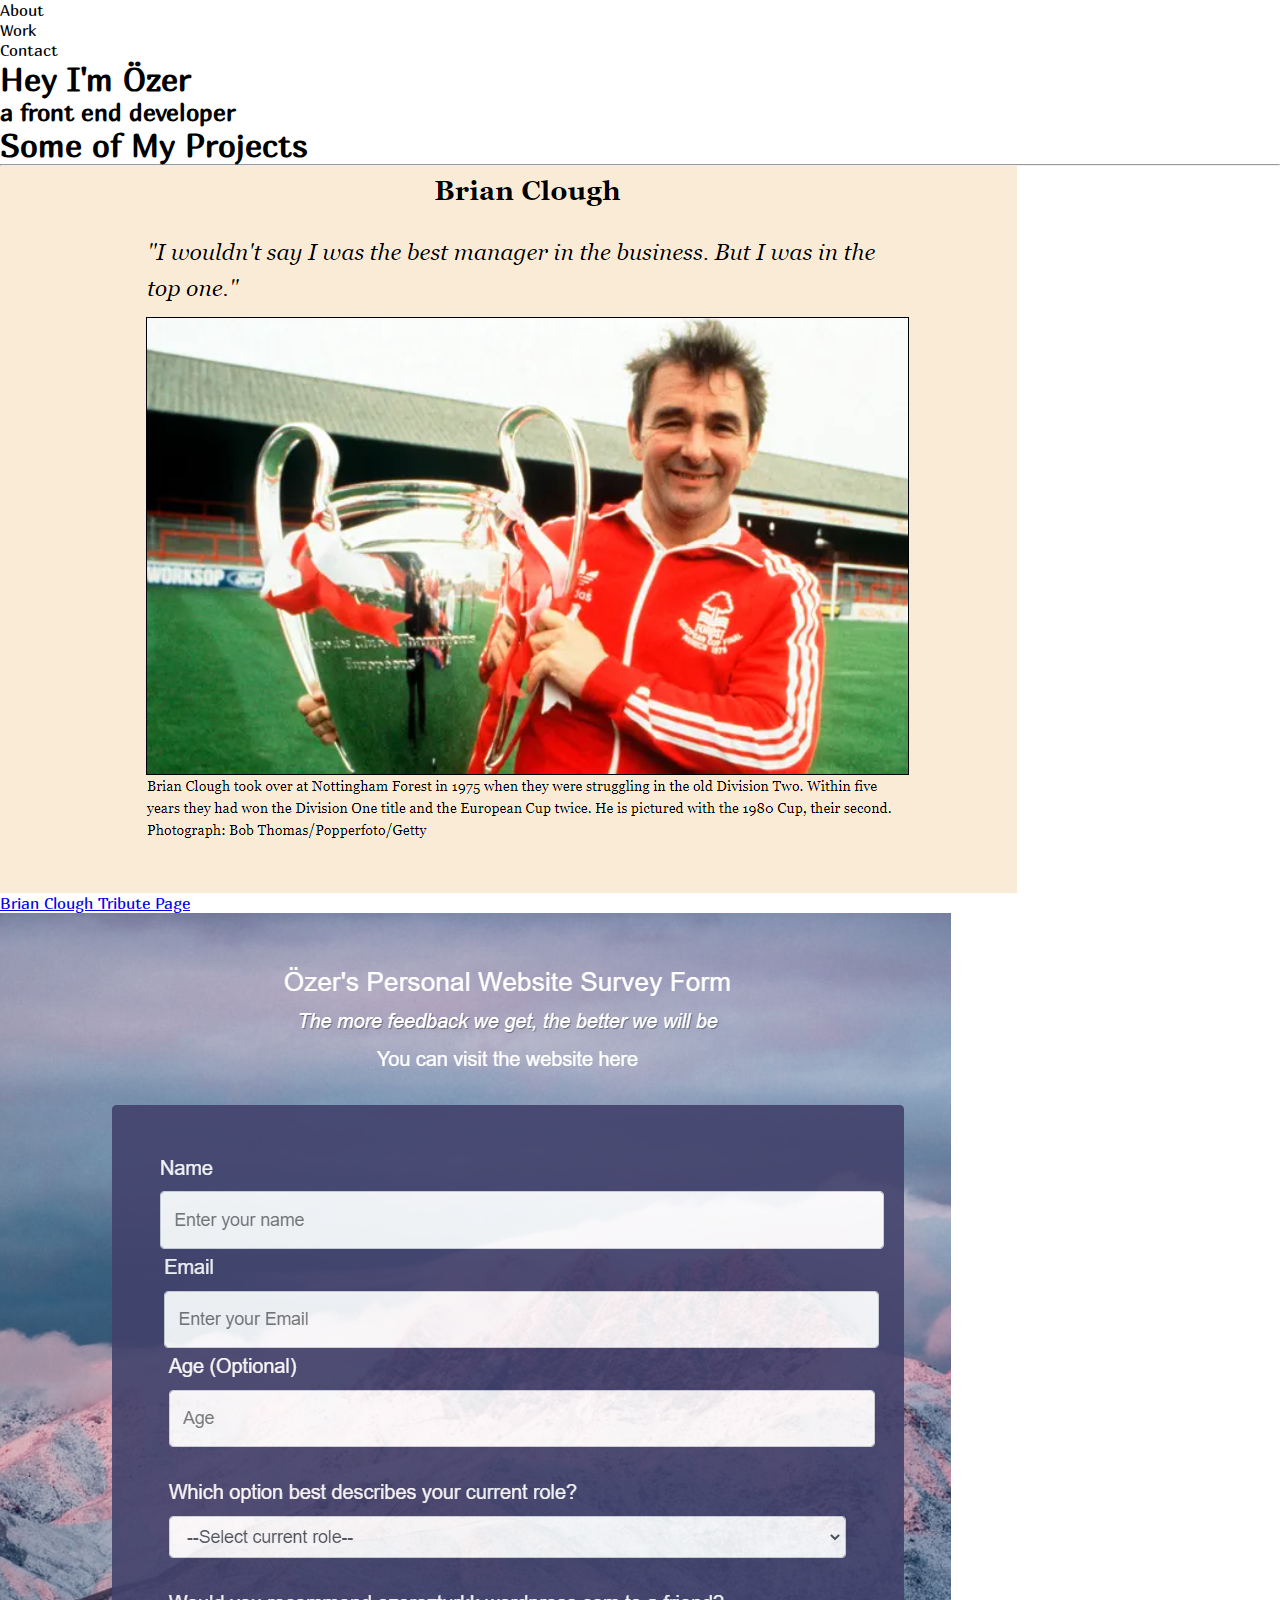
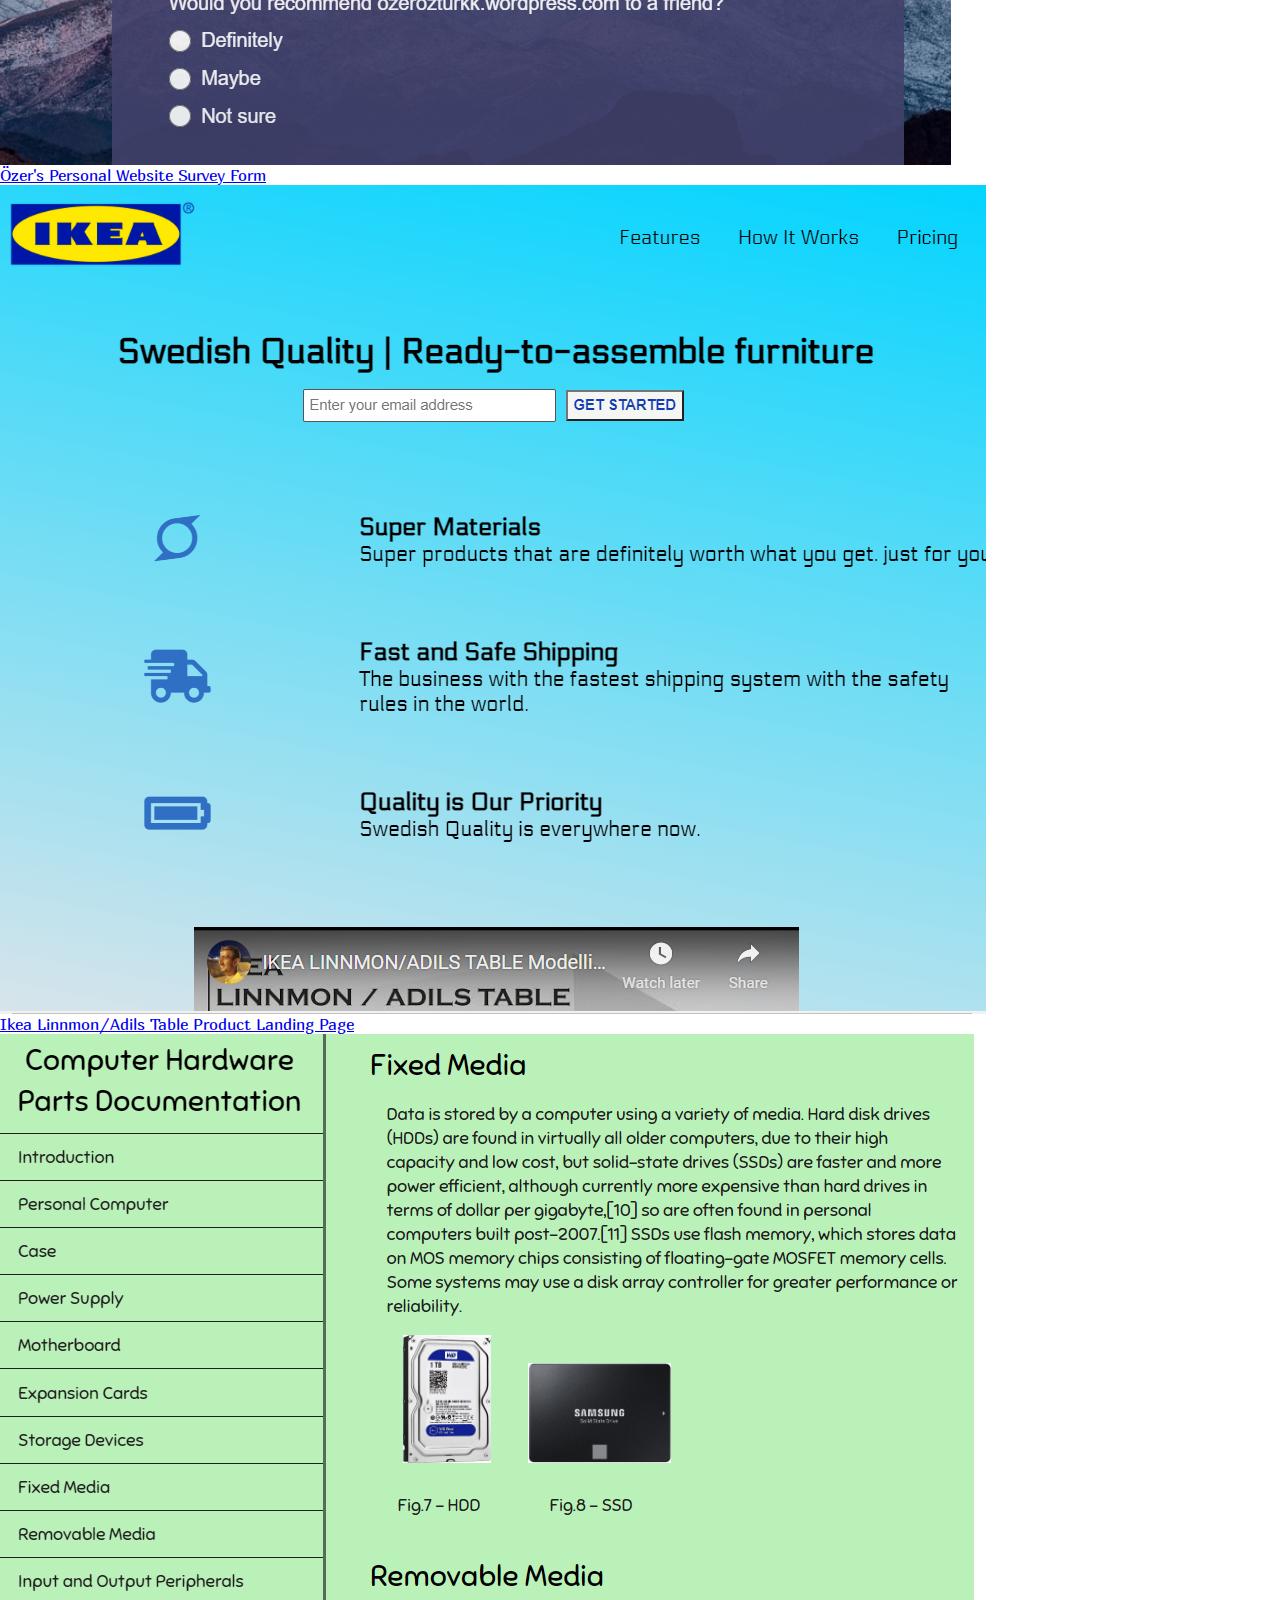
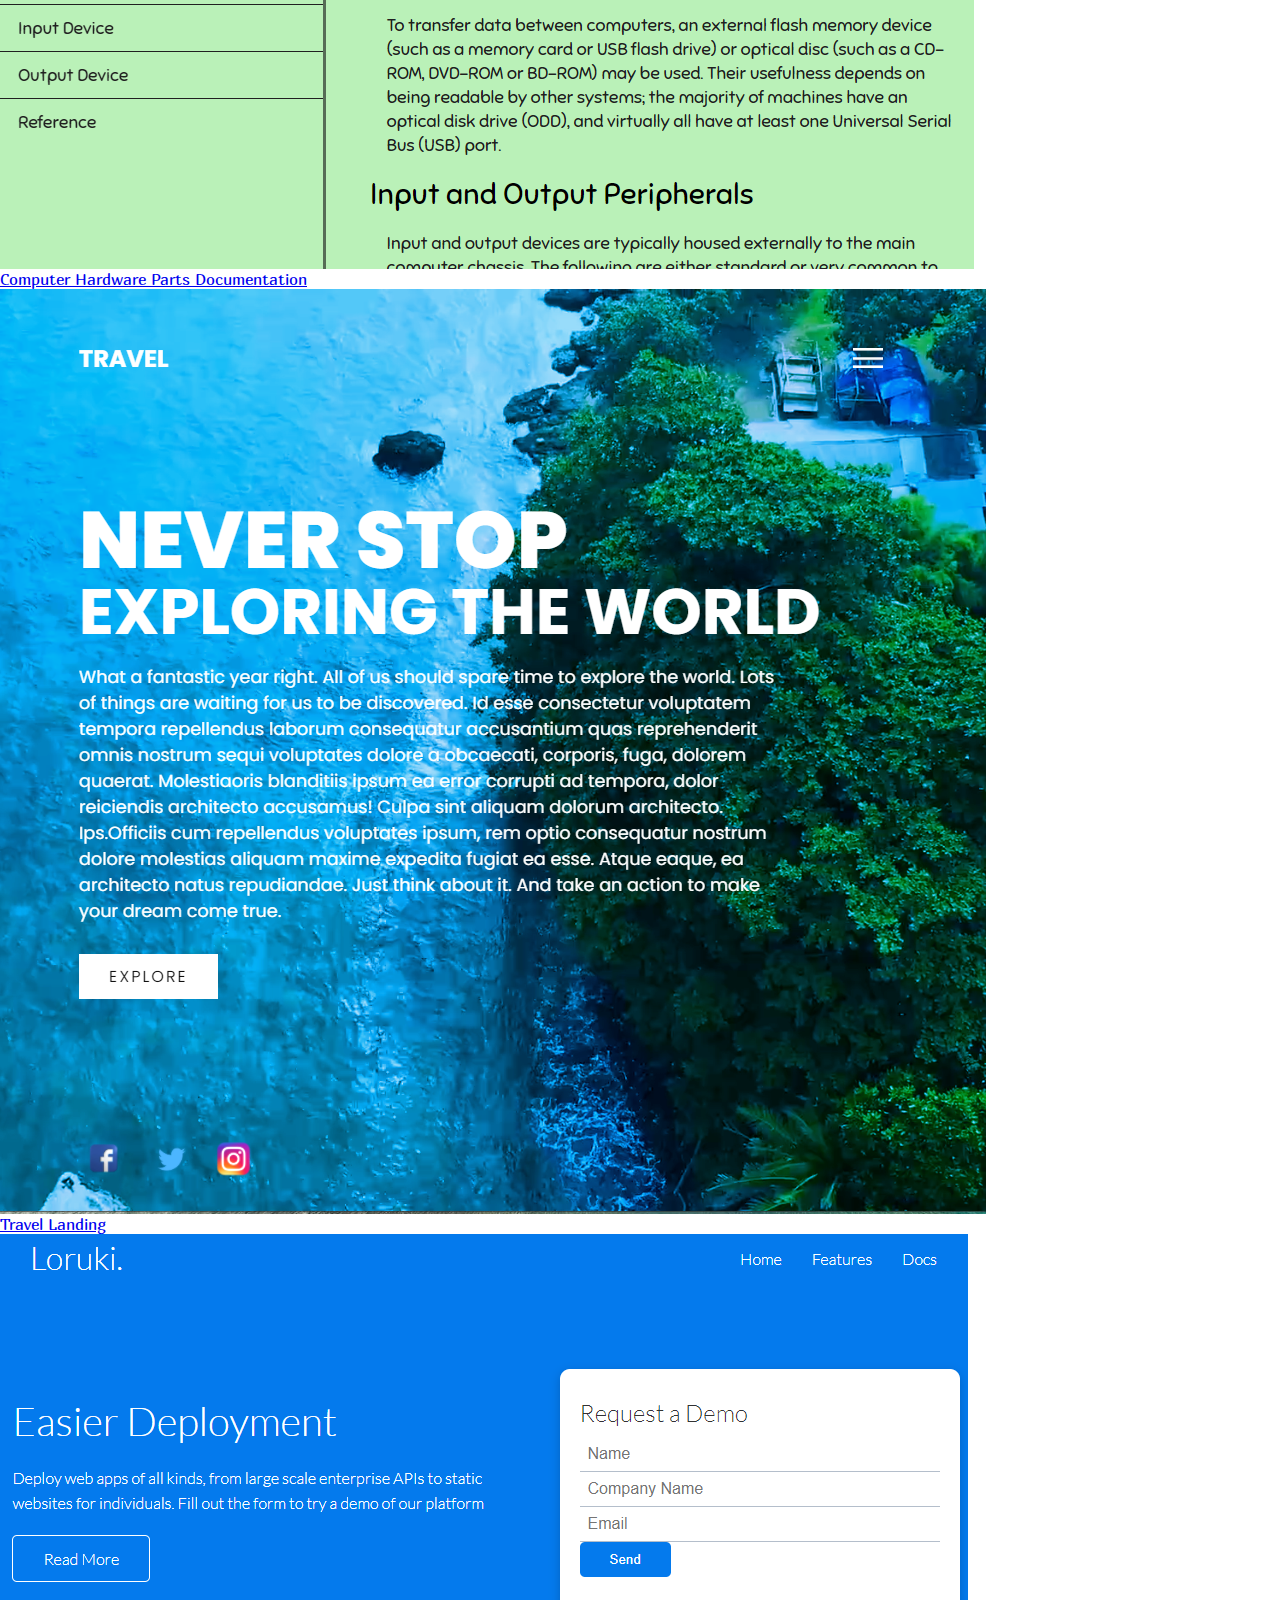
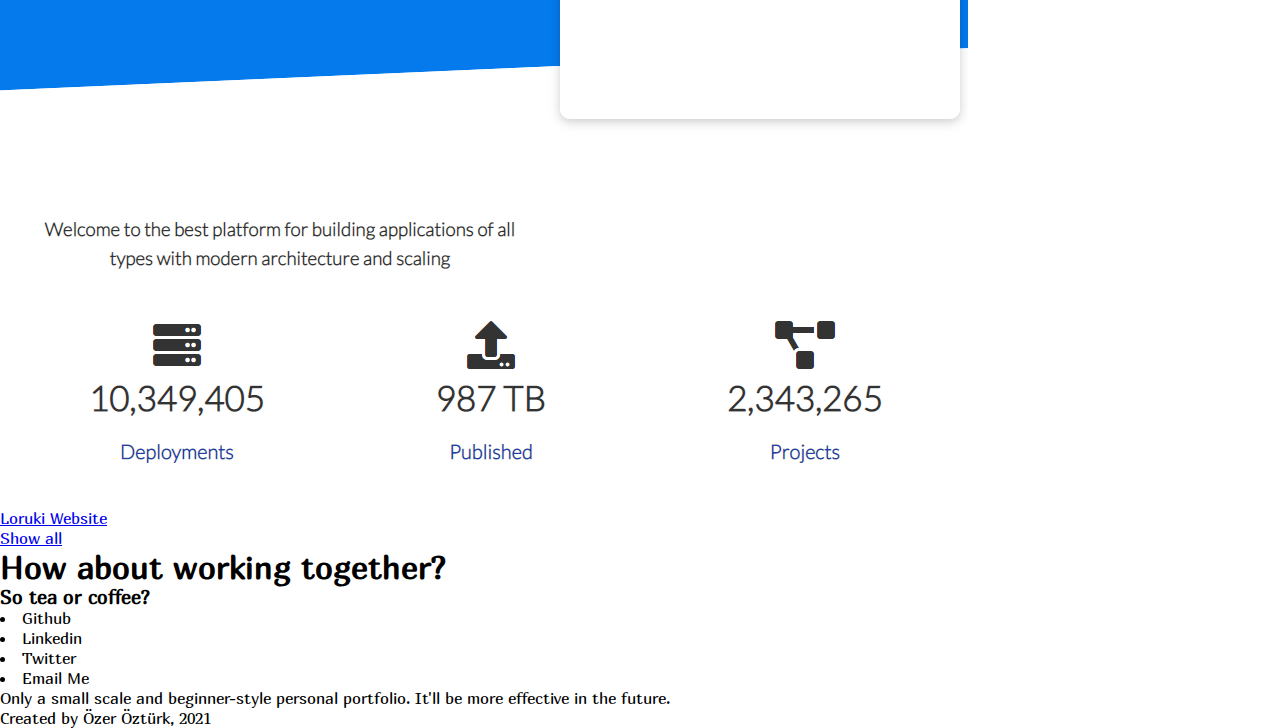
==== Personal Portfolio Webpage/index.html @ cc17664e "Beginning of personal portfolio project. general elements, contents added to the html." ====
<html lang="en">
<head>
    <meta charset="UTF-8">
    <meta http-equiv="X-UA-Compatible" content="IE=edge">
    <meta name="viewport" content="width=device-width, initial-scale=1.0">
    <title>Personal Portfolio</title>
    <link rel="stylesheet" href="style.css">
    <link rel="preconnect" href="https://fonts.gstatic.com">
    <link href="https://fonts.googleapis.com/css2?family=Marmelad&display=swap" rel="stylesheet">
</head>
<body>
    <nav class="top-side" id="navbar">
        <ul>
            <li>About</li>
            <li>Work</li>
            <li>Contact</li>
        </ul>
    </nav>


    <div class="container">
        <section class="row-3" id="welcome-section">
            <h1>Hey I'm Özer</h1>
            <h2>a front end developer</h2>
        </section>
        <section class="row-3" id="projects">
            <h1 id="project-title">Some of My Projects </h1>
            <hr>
            <div class="cover">
                <a href="https://codepen.io/ozerozturk/full/qBqPGOO" target="_blank">
                <figure>
                    <img src="images/1.PNG">
                    <figcaption>Brian Clough Tribute Page</figcaption>
                </figure>
                </a>
                <a href="https://codepen.io/ozerozturk/full/mdOxMZY" target="_blank">
                <figure>
                    <img src="images/2.PNG">
                    <figcaption>Özer's Personal Website Survey Form</figcaption>
                </figure>
                </a>
                <a href="https://codepen.io/ozerozturk/full/KKNEWoz" target="_blank">
                <figure>
                    <img src="images/3.PNG">
                    <figcaption>Ikea Linnmon/Adils Table Product Landing Page</figcaption>
                </figure>
                </a>
                <a href="https://codepen.io/ozerozturk/full/eYBqNBJ" target="_blank">
                <figure>
                    <img src="images/4.PNG">
                    <figcaption>Computer Hardware Parts Documentation</figcaption>
                </figure>
                </a>
                <a href="https://exploringtheworld.netlify.app/" target="_blank">
                <figure>
                    <img src="images/5.PNG">
                    <figcaption>Travel Landing</figcaption>
                </figure>
                </a>
                <a href="https://relaxed-mayer-b411d6.netlify.app/" target="_blank">
                <figure>
                    <img src="images/6.PNG">
                    <figcaption>Loruki Website</figcaption>
                </figure>
                </a>
            </div>
            <p id="profile-link"><a href="https://github.com/OzerOzturk" target="_blank"> Show all</a></p>
        </section>
        <section class="row-3" id="contact">
            <div class="inter-row2">
                <h1>How about working together?</h1>
                <h3>So tea or coffee?</h3>
            </div>
            <div class="inter-row2" id="Social">
                <li>Github</li>
                <li>Linkedin</li>
                <li>Twitter</li>
                <li>Email Me</li>
            </div>
        </section>

    </div>


    <footer class="bottom">
        <p>Only a small scale and beginner-style personal portfolio. It'll be more effective in the future.</p>
        <p>Created by Özer Öztürk, 2021</p>

    </footer>
    
</body>
</html>
---- Personal Portfolio Webpage/style.css ----
*{
    margin:0;
    padding: 0;
    box-sizing: border-box;
}

body{
    font-family: 'Marmelad', sans-serif;
}
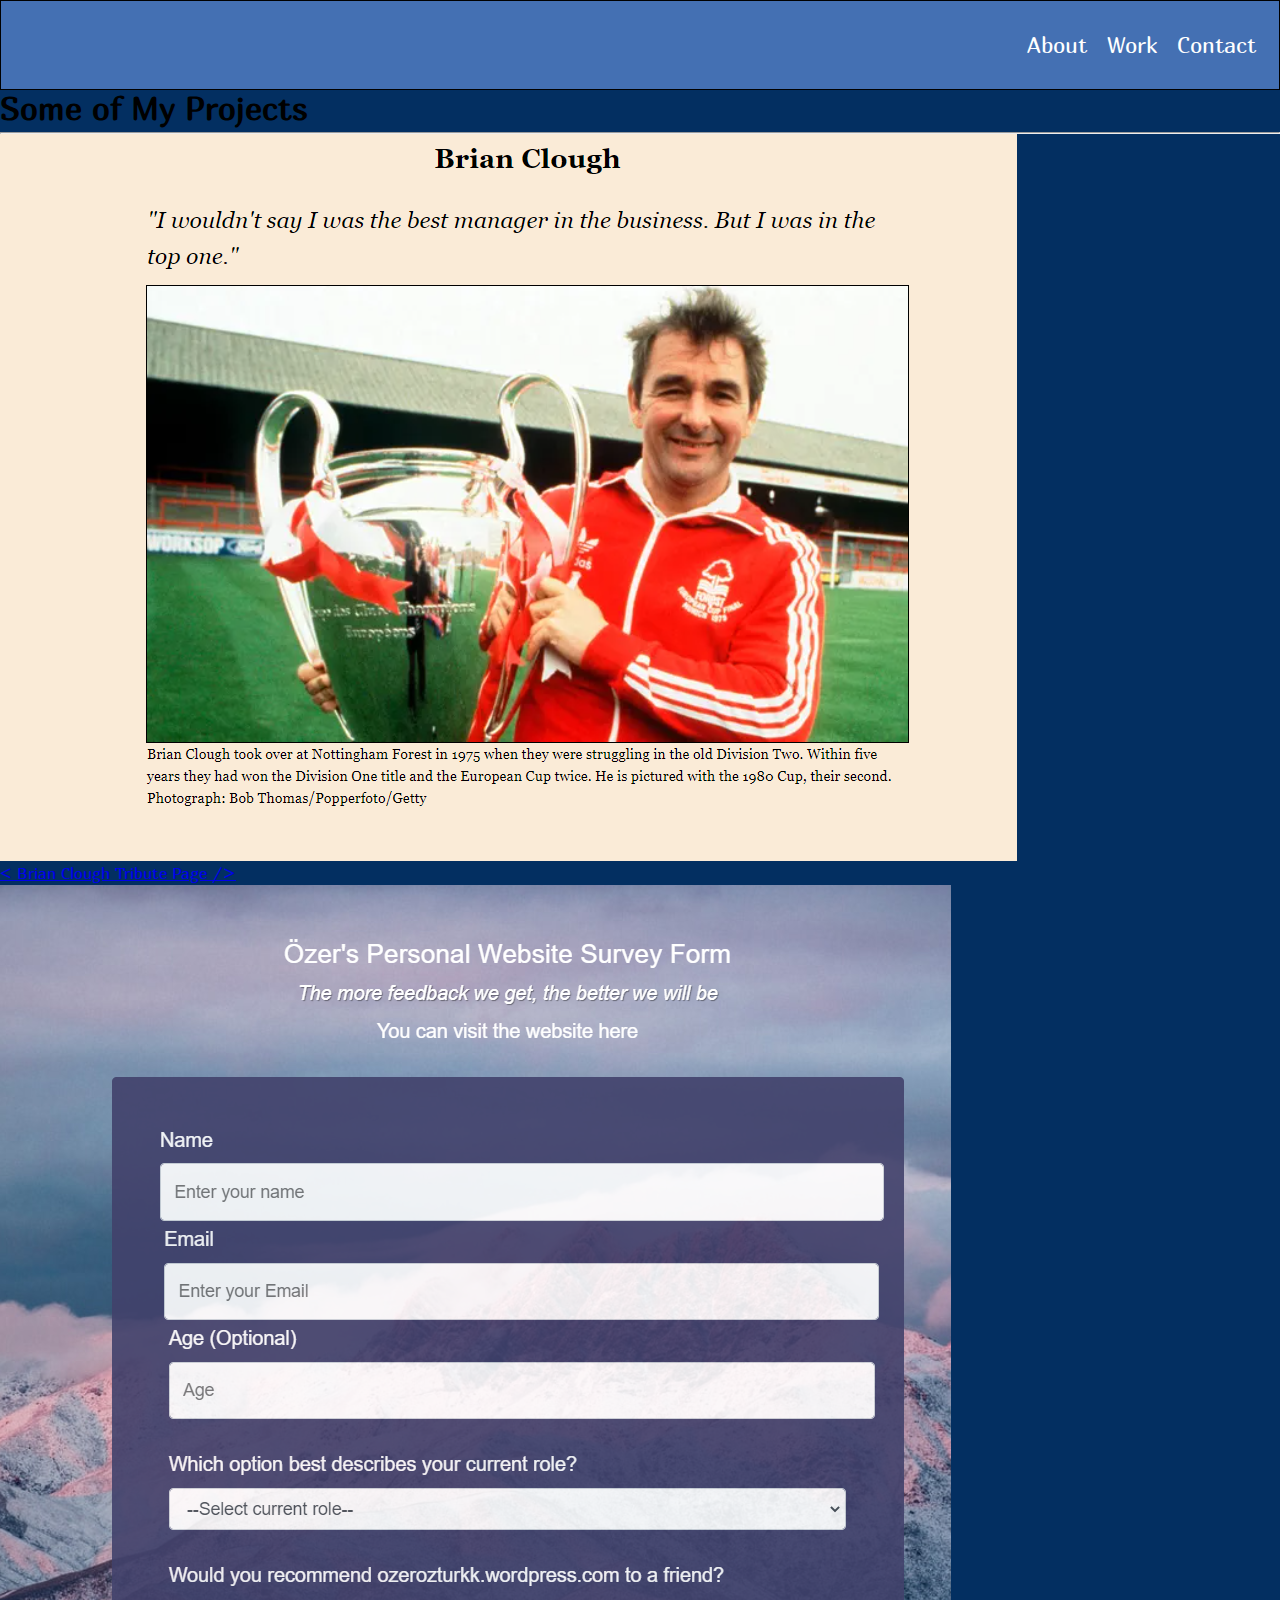
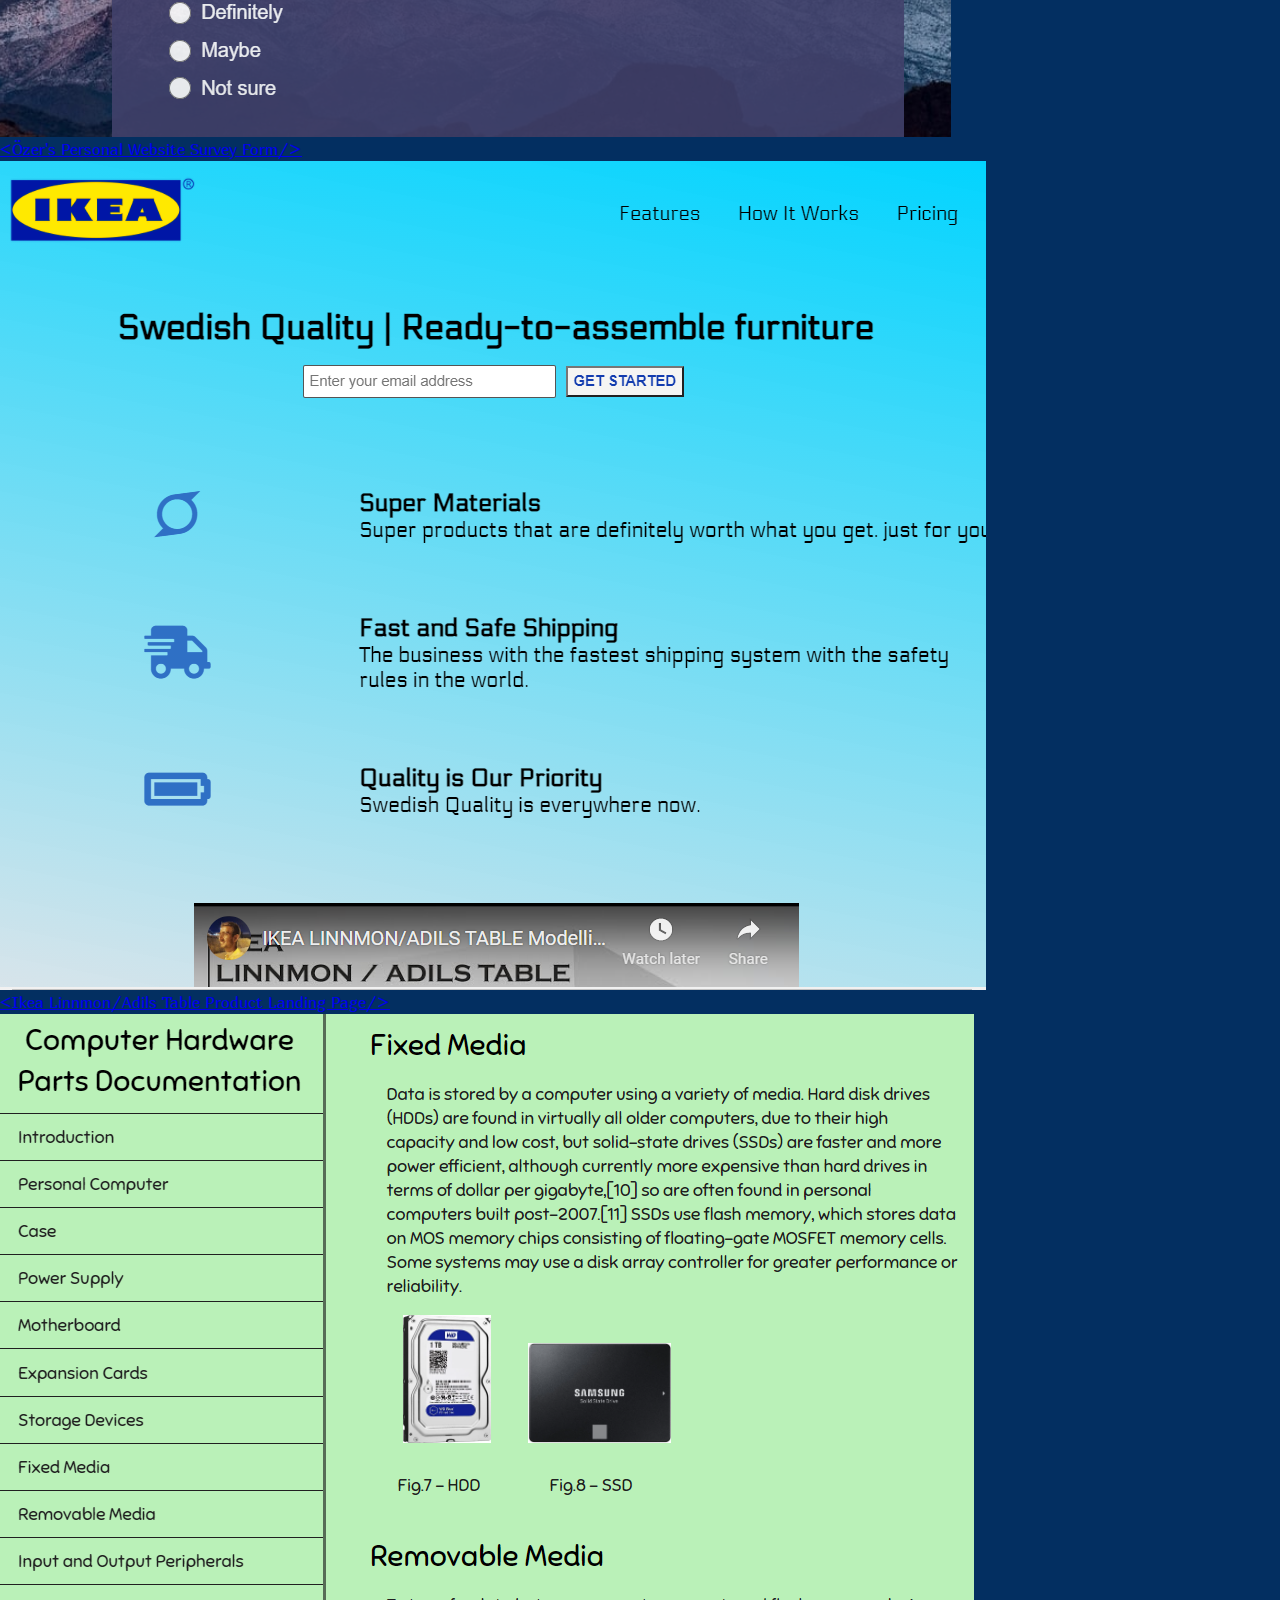
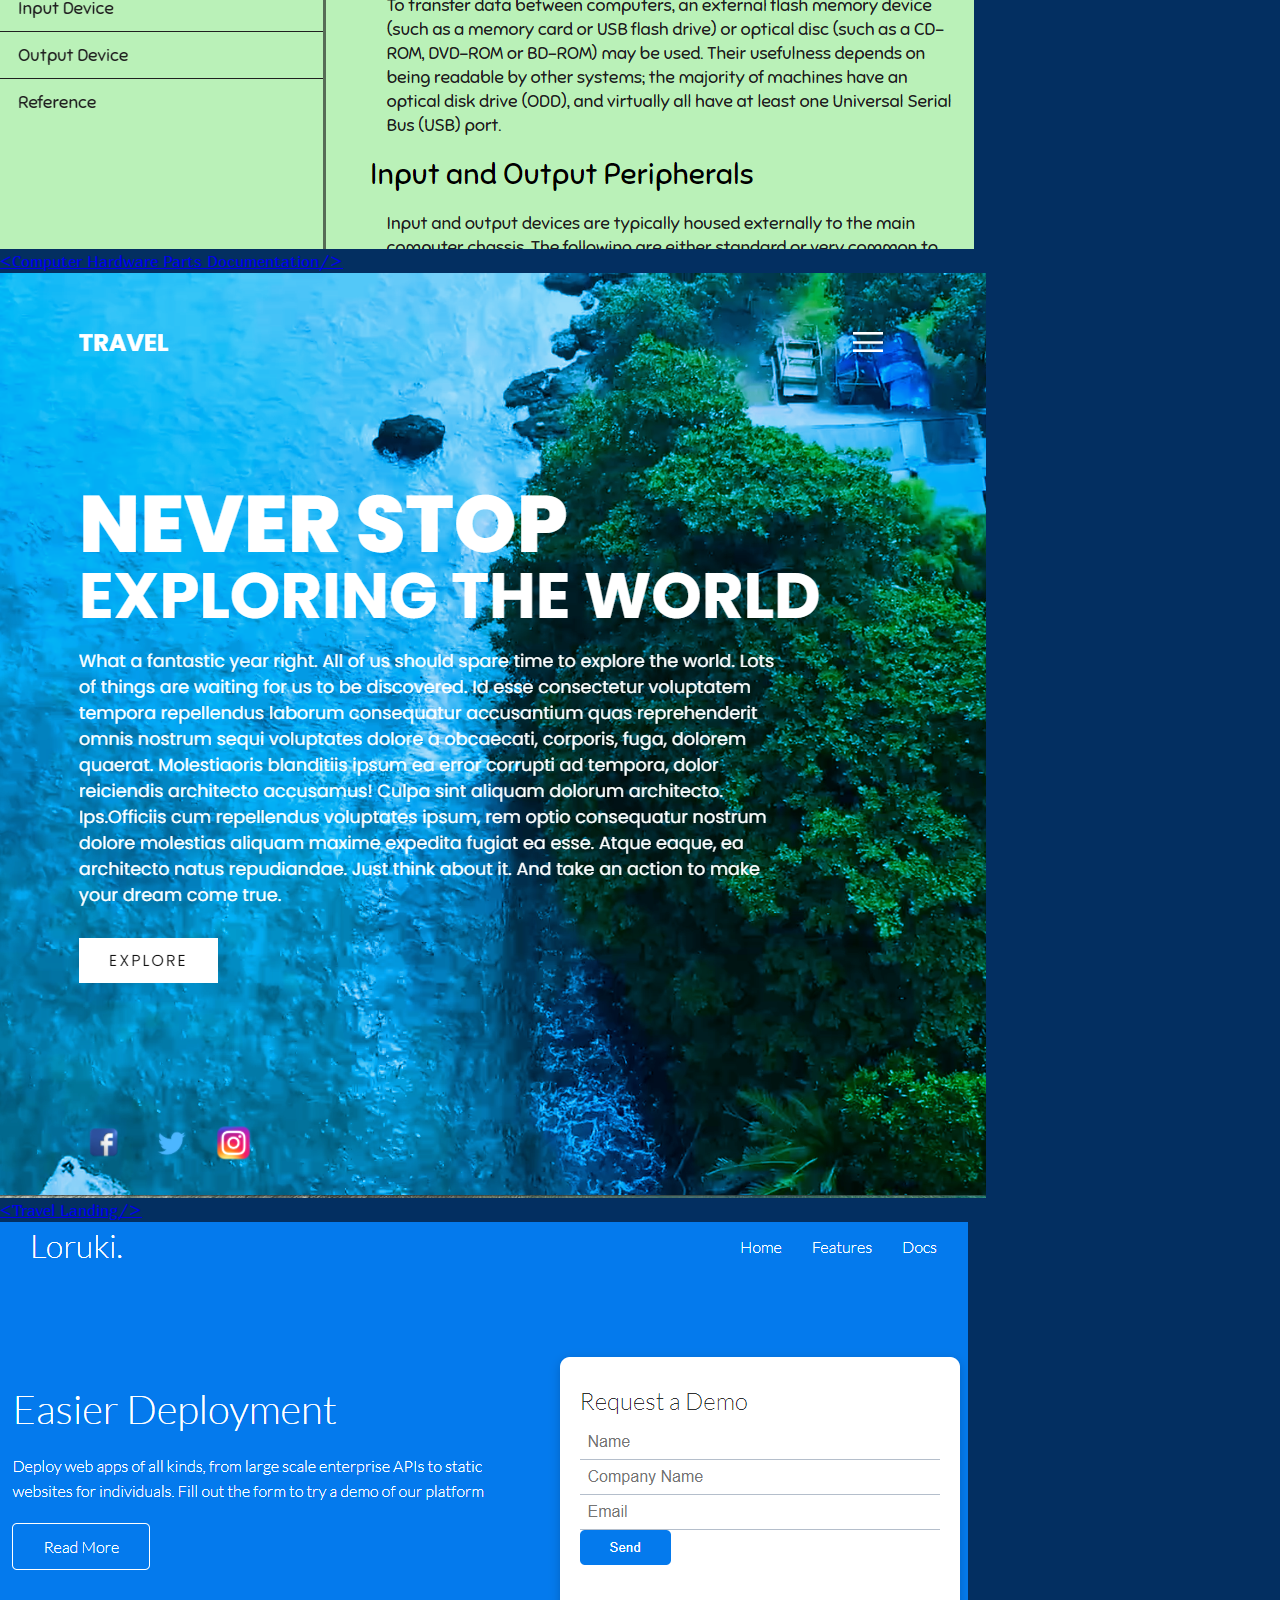
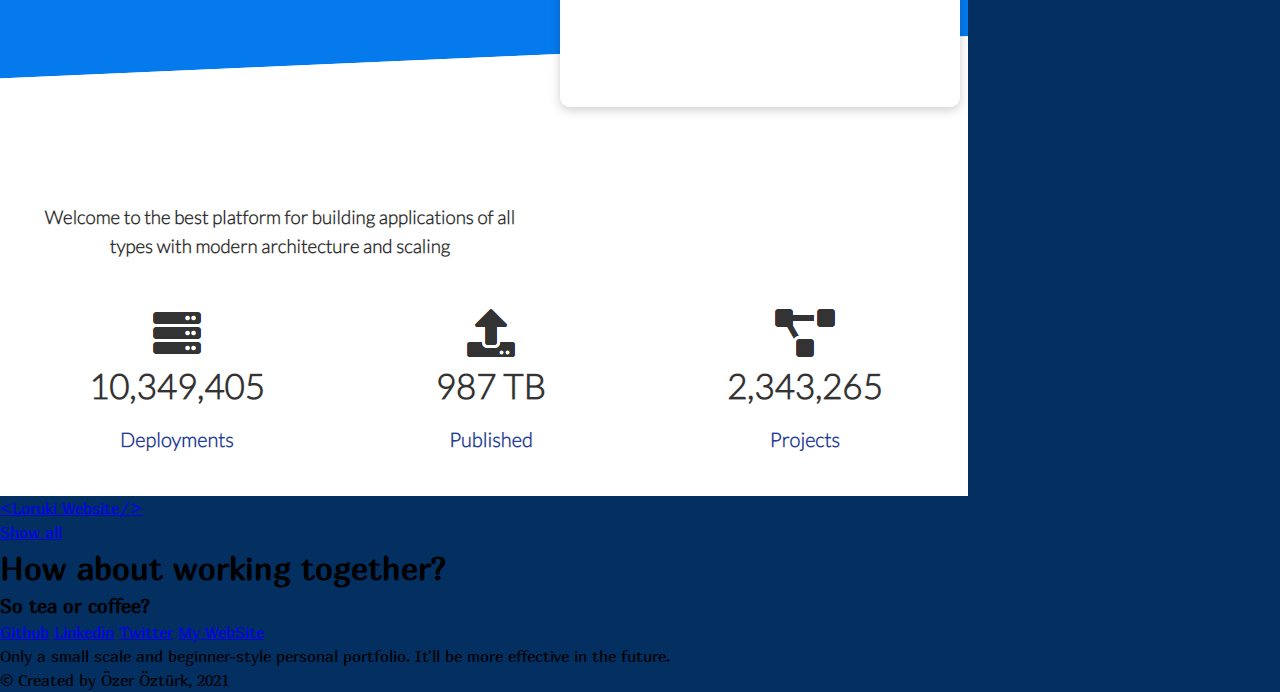
==== commit c4a31604: "content structure renewed in html file. especially in the project area." ====
--- a/Personal Portfolio Webpage/index.html
+++ b/Personal Portfolio Webpage/index.html
@@ -7,84 +7,80 @@
     <link rel="stylesheet" href="style.css">
     <link rel="preconnect" href="https://fonts.gstatic.com">
     <link href="https://fonts.googleapis.com/css2?family=Marmelad&display=swap" rel="stylesheet">
+    <link rel="stylesheet" href="https://use.fontawesome.com/releases/v5.8.2/css/all.css" integrity="sha384-oS3vJWv+0UjzBfQzYUhtDYW+Pj2yciDJxpsK1OYPAYjqT085Qq/1cq5FLXAZQ7Ay" crossorigin="anonymous"/>
 </head>
 <body>
+
+    <!-- navbar -->
     <nav class="top-side" id="navbar">
         <ul>
-            <li>About</li>
-            <li>Work</li>
-            <li>Contact</li>
+            <a href="#welcome-section"><li>About</li></a>
+            <a href="#projects"><li>Work</li></a>
+            <a href="#contact"> <li>Contact</li></a>
         </ul>
     </nav>
 
+  <!--   welcome-place -->
 
-    <div class="container">
-        <section class="row-3" id="welcome-section">
-            <h1>Hey I'm Özer</h1>
-            <h2>a front end developer</h2>
-        </section>
-        <section class="row-3" id="projects">
-            <h1 id="project-title">Some of My Projects </h1>
+    <section class="welcome" id="welcome-section">
+        <h1>Hey I'm Özer</h1>
+        <h2>a front end developer</h2>
+    </section>
+        
+<!--     showcase -->
+     <section class="showcase" id="projects">
+            <h1 id="project-header">Some of My Projects </h1>
             <hr>
-            <div class="cover">
-                <a href="https://codepen.io/ozerozturk/full/qBqPGOO" target="_blank">
-                <figure>
-                    <img src="images/1.PNG">
-                    <figcaption>Brian Clough Tribute Page</figcaption>
-                </figure>
+            <div class="cover-grid">
+                <a href="https://codepen.io/ozerozturk/full/qBqPGOO" target="_blank" class="project project-title">
+                    <img class="project-image" src="images/1.PNG">
+                    <p class="project-name"> <span class="code">&lt;</span> Brian Clough Tribute Page <span class="code">&#47;&gt;</span></p>
                 </a>
-                <a href="https://codepen.io/ozerozturk/full/mdOxMZY" target="_blank">
-                <figure>
-                    <img src="images/2.PNG">
-                    <figcaption>Özer's Personal Website Survey Form</figcaption>
-                </figure>
+                <a href="https://codepen.io/ozerozturk/full/mdOxMZY" target="_blank" class="project project-title">
+                    <img class="project-image" src="images/2.PNG">
+                    <p class="project-name"> <span class="code">&lt;</span>Özer's Personal Website Survey Form<span class="code">&#47;&gt;</span></p>
                 </a>
-                <a href="https://codepen.io/ozerozturk/full/KKNEWoz" target="_blank">
-                <figure>
-                    <img src="images/3.PNG">
-                    <figcaption>Ikea Linnmon/Adils Table Product Landing Page</figcaption>
-                </figure>
+                <a href="https://codepen.io/ozerozturk/full/KKNEWoz" target="_blank" class="project project-title">
+                    <img class="project-image" src="images/3.PNG">
+                    <p class="project-name"> <span class="code">&lt;</span>Ikea Linnmon/Adils Table Product Landing Page<span class="code">&#47;&gt;</span></p>
                 </a>
-                <a href="https://codepen.io/ozerozturk/full/eYBqNBJ" target="_blank">
-                <figure>
-                    <img src="images/4.PNG">
-                    <figcaption>Computer Hardware Parts Documentation</figcaption>
-                </figure>
+                <a href="https://codepen.io/ozerozturk/full/eYBqNBJ" target="_blank" class="project project-title">
+                    <img class="project-image" src="images/4.PNG">
+                    <p class="project-name"> <span class="code">&lt;</span>Computer Hardware Parts Documentation<span class="code">&#47;&gt;</span></p>
                 </a>
-                <a href="https://exploringtheworld.netlify.app/" target="_blank">
-                <figure>
-                    <img src="images/5.PNG">
-                    <figcaption>Travel Landing</figcaption>
-                </figure>
+                <a href="https://exploringtheworld.netlify.app/" target="_blank" class="project project-title">
+                    <img class="project-image" src="images/5.PNG">
+                    <p class="project-name"> <span class="code">&lt;</span>Travel Landing<span class="code">&#47;&gt;</span></p>
                 </a>
-                <a href="https://relaxed-mayer-b411d6.netlify.app/" target="_blank">
-                <figure>
-                    <img src="images/6.PNG">
-                    <figcaption>Loruki Website</figcaption>
-                </figure>
+                <a href="https://relaxed-mayer-b411d6.netlify.app/" target="_blank" class="project project-title">
+                    <img class="project-image" src="images/6.PNG">
+                    <p class="project-name"> <span class="code">&lt;</span>Loruki Website<span class="code">&#47;&gt;</span></p>
                 </a>
             </div>
-            <p id="profile-link"><a href="https://github.com/OzerOzturk" target="_blank"> Show all</a></p>
-        </section>
-        <section class="row-3" id="contact">
-            <div class="inter-row2">
+                <a href="https://github.com/OzerOzturk" target="_blank" class="btn btn-show-all">Show all <i class="fas fa-shevron-right" ></i></a>        
+    </section>
+
+<!--     contact section -->
+       
+    <section class="contact-section" id="contact">
+            <div class="contact-section-header">
                 <h1>How about working together?</h1>
                 <h3>So tea or coffee?</h3>
             </div>
-            <div class="inter-row2" id="Social">
-                <li>Github</li>
-                <li>Linkedin</li>
-                <li>Twitter</li>
-                <li>Email Me</li>
+            <div class="contact-links" id="Social">
+              <a id="profile-link" href="https://github.com/OzerOzturk" target="_blank" class="btn contact-details"><i class="fab fa-github"></i>Github</a>
+              <a href="https://www.linkedin.com/in/ozerozturk/" target="_blank" class="btn contact-details"><i class="fab fa-linkedin-in"></i>Linkedin</a>
+              <a href="https://twitter.com/ozerozturkkk" target="_blank" class="btn contact-details"><i class="fab fa-twitter"></i>Twitter</a>
+              <a href="https://ozerozturkk.wordpress.com/" target="_blank" class="btn contact-details"><i class="fab fa-wordpress"></i>My WebSite</a>
             </div>
-        </section>
+    </section>
 
-    </div>
 
+<!-- footer -->
 
     <footer class="bottom">
         <p>Only a small scale and beginner-style personal portfolio. It'll be more effective in the future.</p>
-        <p>Created by Özer Öztürk, 2021</p>
+        <p>&copy; Created by Özer Öztürk, 2021</p>
 
     </footer>
     
--- a/Personal Portfolio Webpage/style.css
+++ b/Personal Portfolio Webpage/style.css
@@ -6,4 +6,60 @@
 
 body{
     font-family: 'Marmelad', sans-serif;
+    line-height: 1.6;
+    background-color: rgb(3, 47, 97);
+    line-height: 1.5;
 }
+
+
+nav{
+    padding: 10px;
+    margin: 0px;
+    background-color: rgb(68, 112, 179);
+    display: flex;
+    position: fixed;
+    align-items: center;
+    justify-content: flex-end;
+    right: 0;
+    height: 90px;
+    font-size: 22px;
+    width: 100%;
+    border: 1px solid black;
+ 
+}
+
+nav li{
+    list-style: none;
+    text-decoration: none;
+    color:white;
+    display: inline-block;
+    margin-right: 13px;
+    
+    
+}
+
+nav li:hover{
+    color:rgb(0, 13, 128)
+}
+
+.container{
+    display: flex;
+    align-items: center;
+    flex-wrap: wrap;
+    justify-content: space-around;
+    margin:auto;
+    padding-left:25px;
+    padding-right:25px;
+}
+    
+
+.row-3{
+    flex-basis: 30%;
+    padding: 10px;
+    min-width: 200px;
+    margin-bottom:50px; 
+}
+
+.cover figure{
+    width: 30px;
+}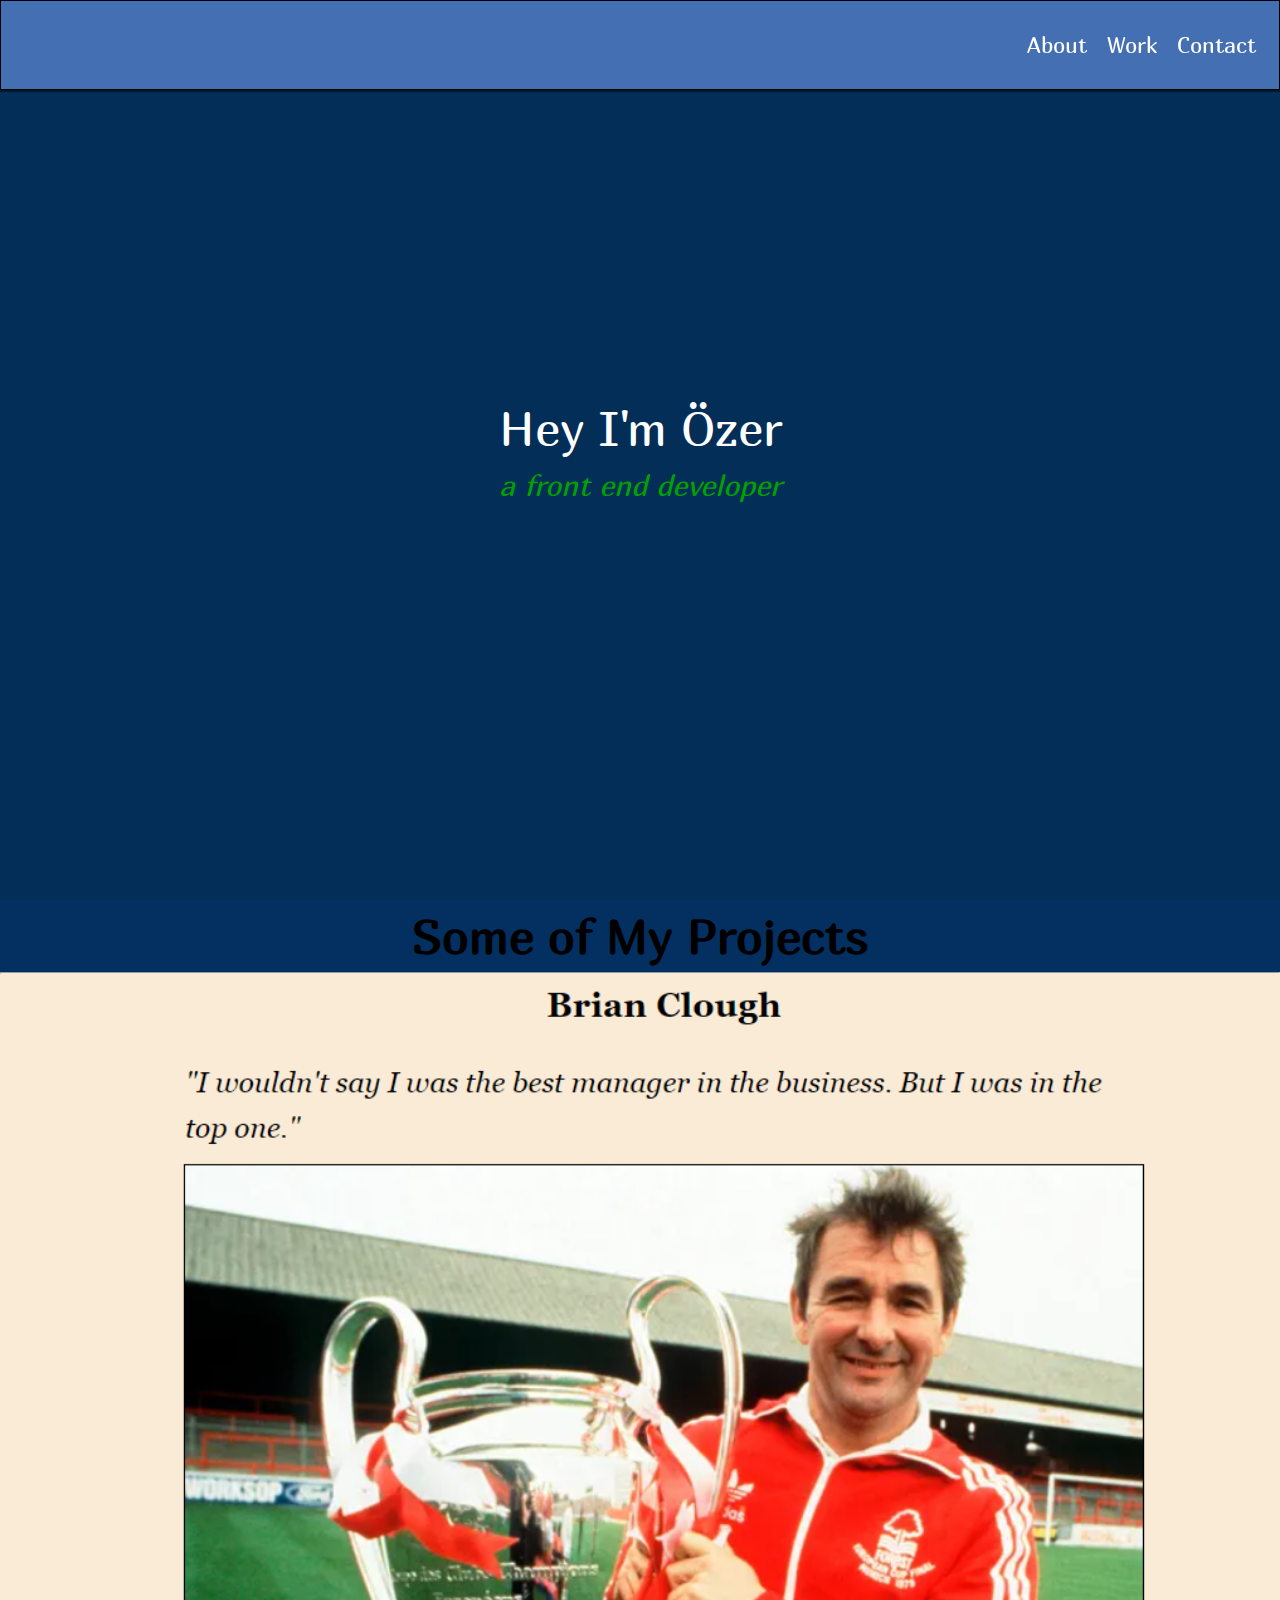
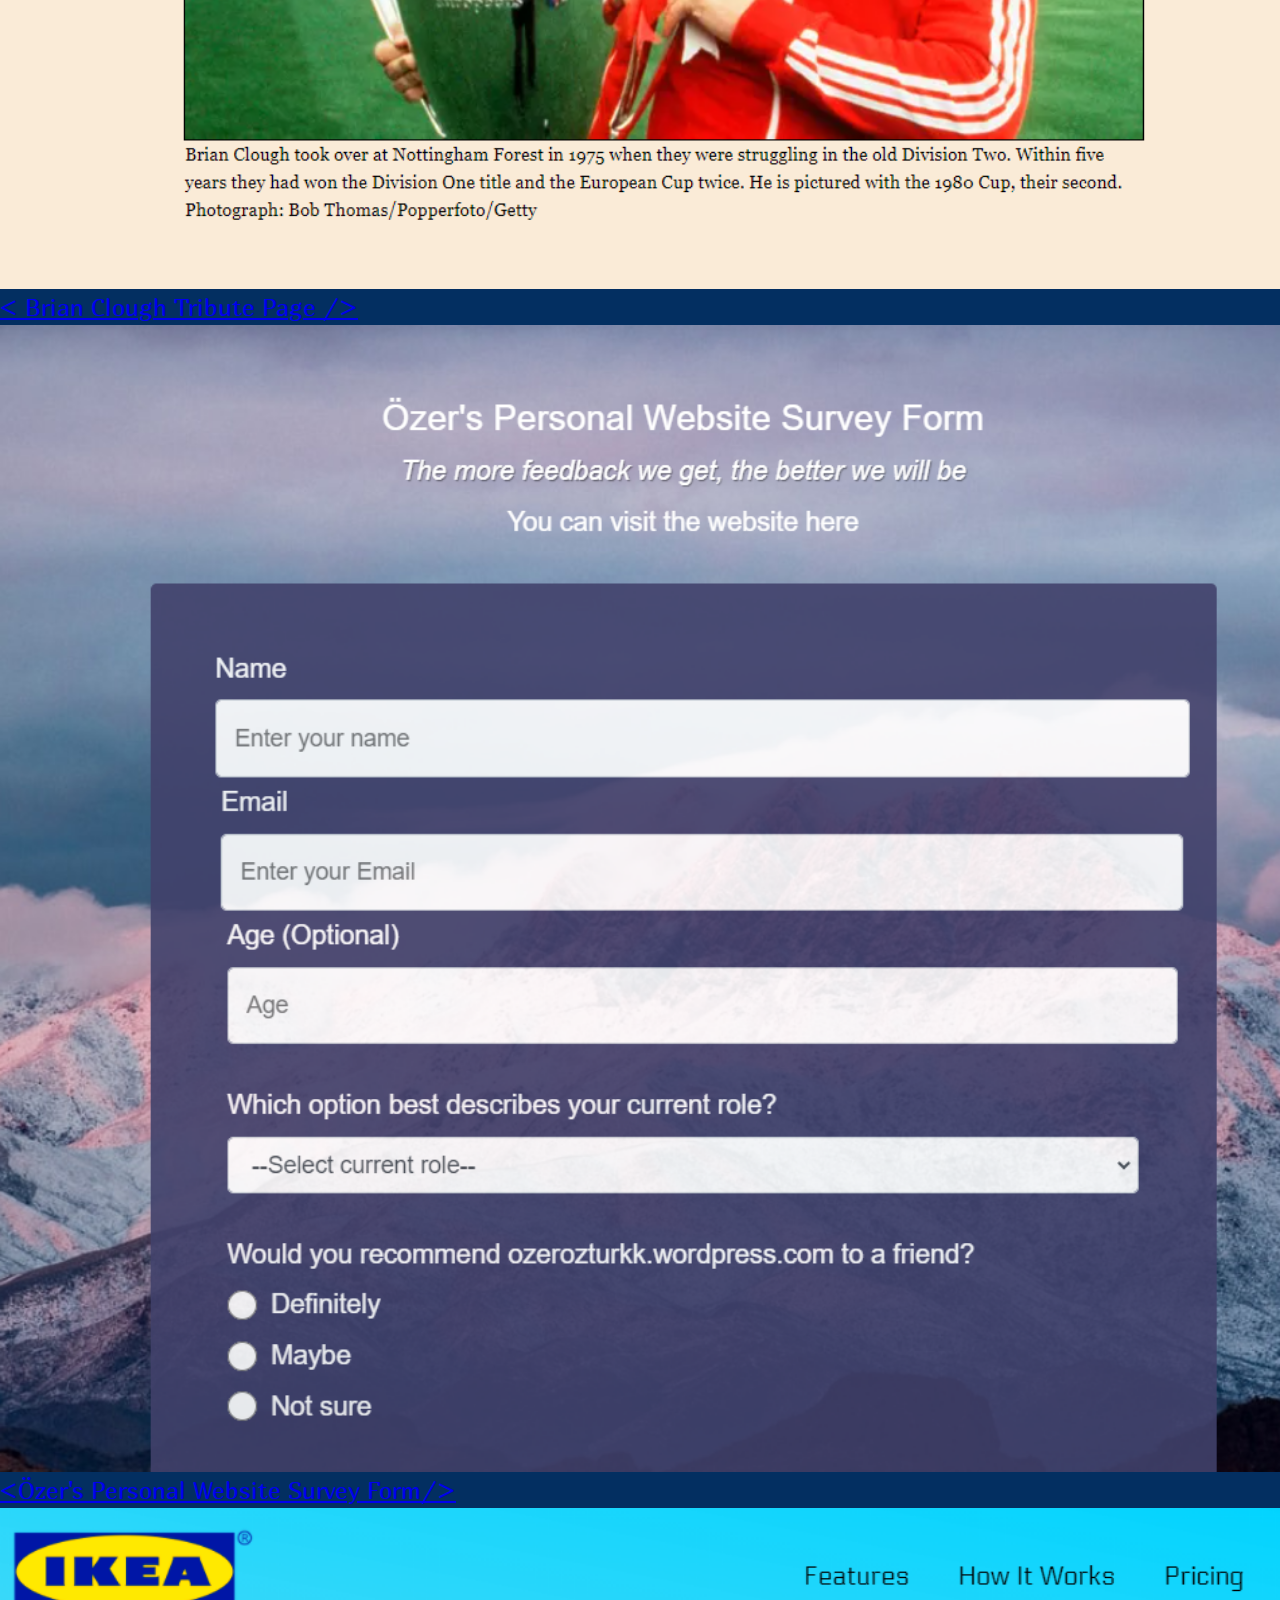
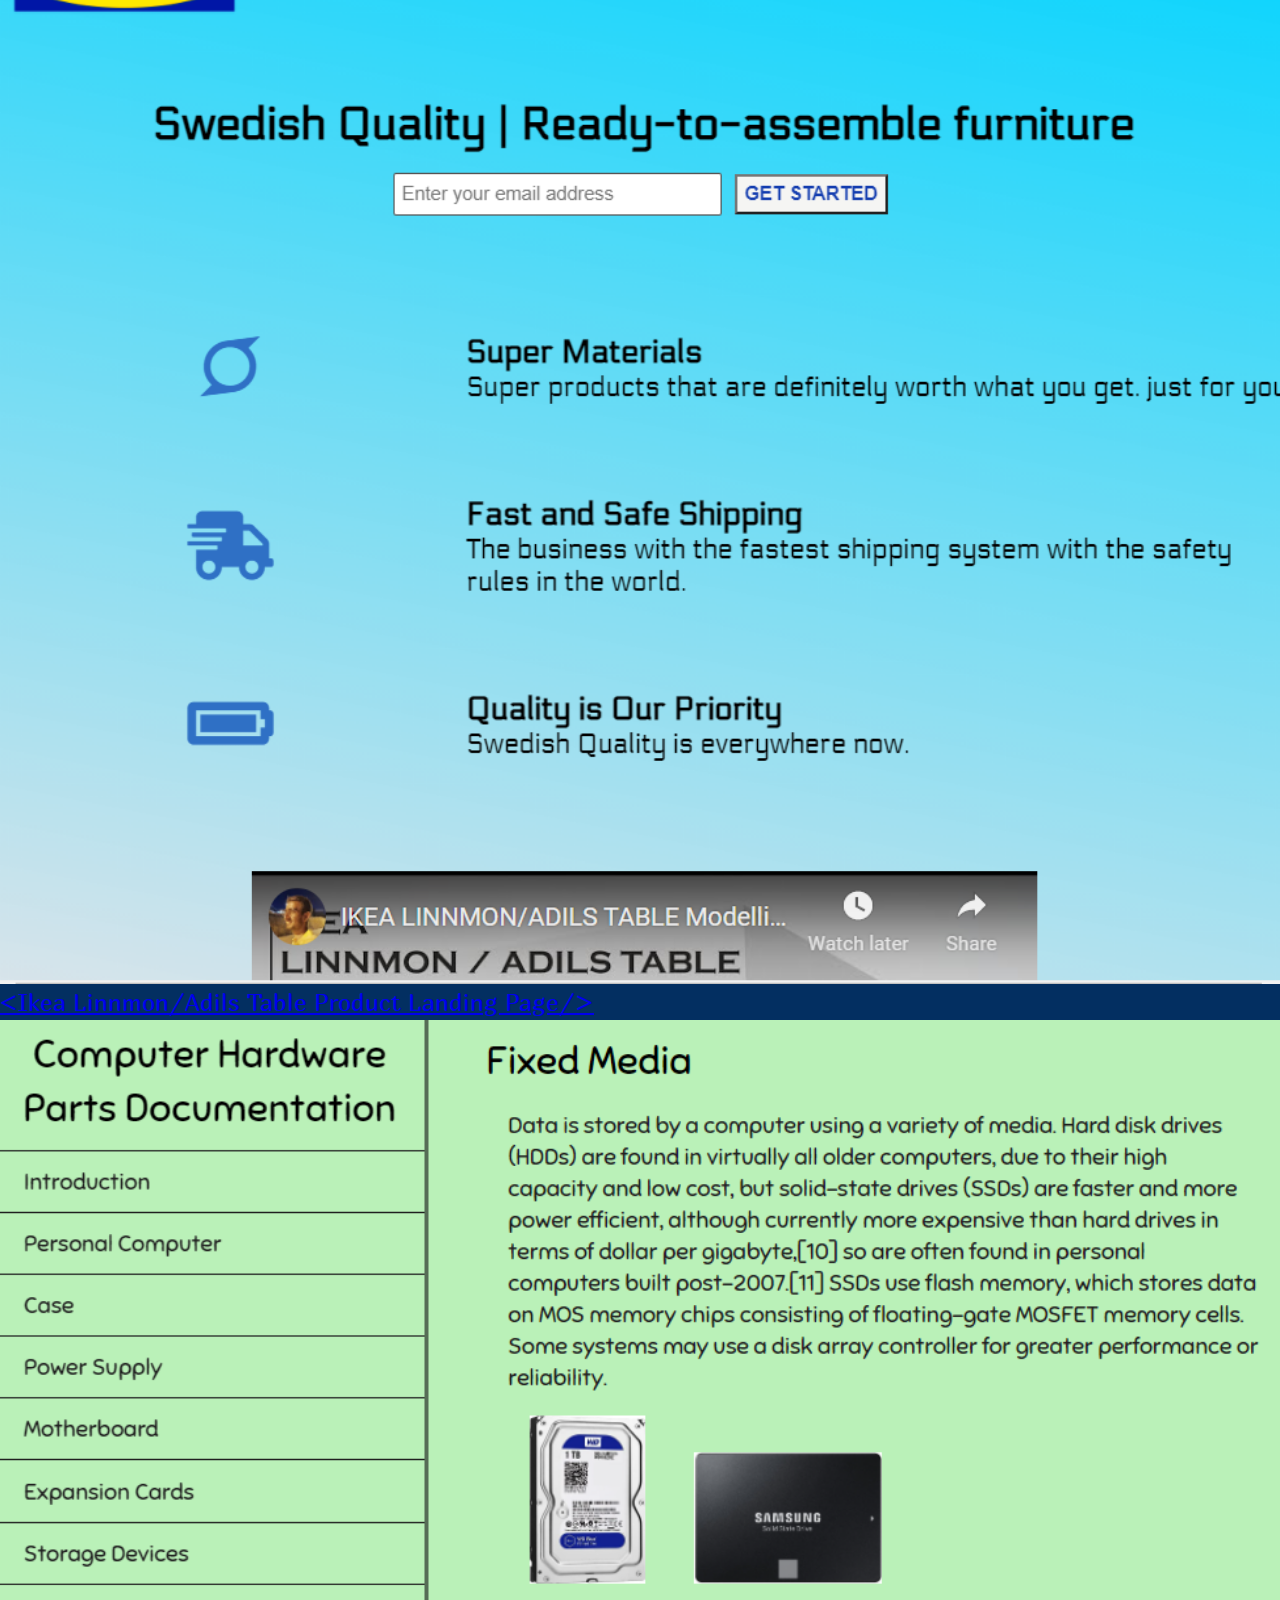
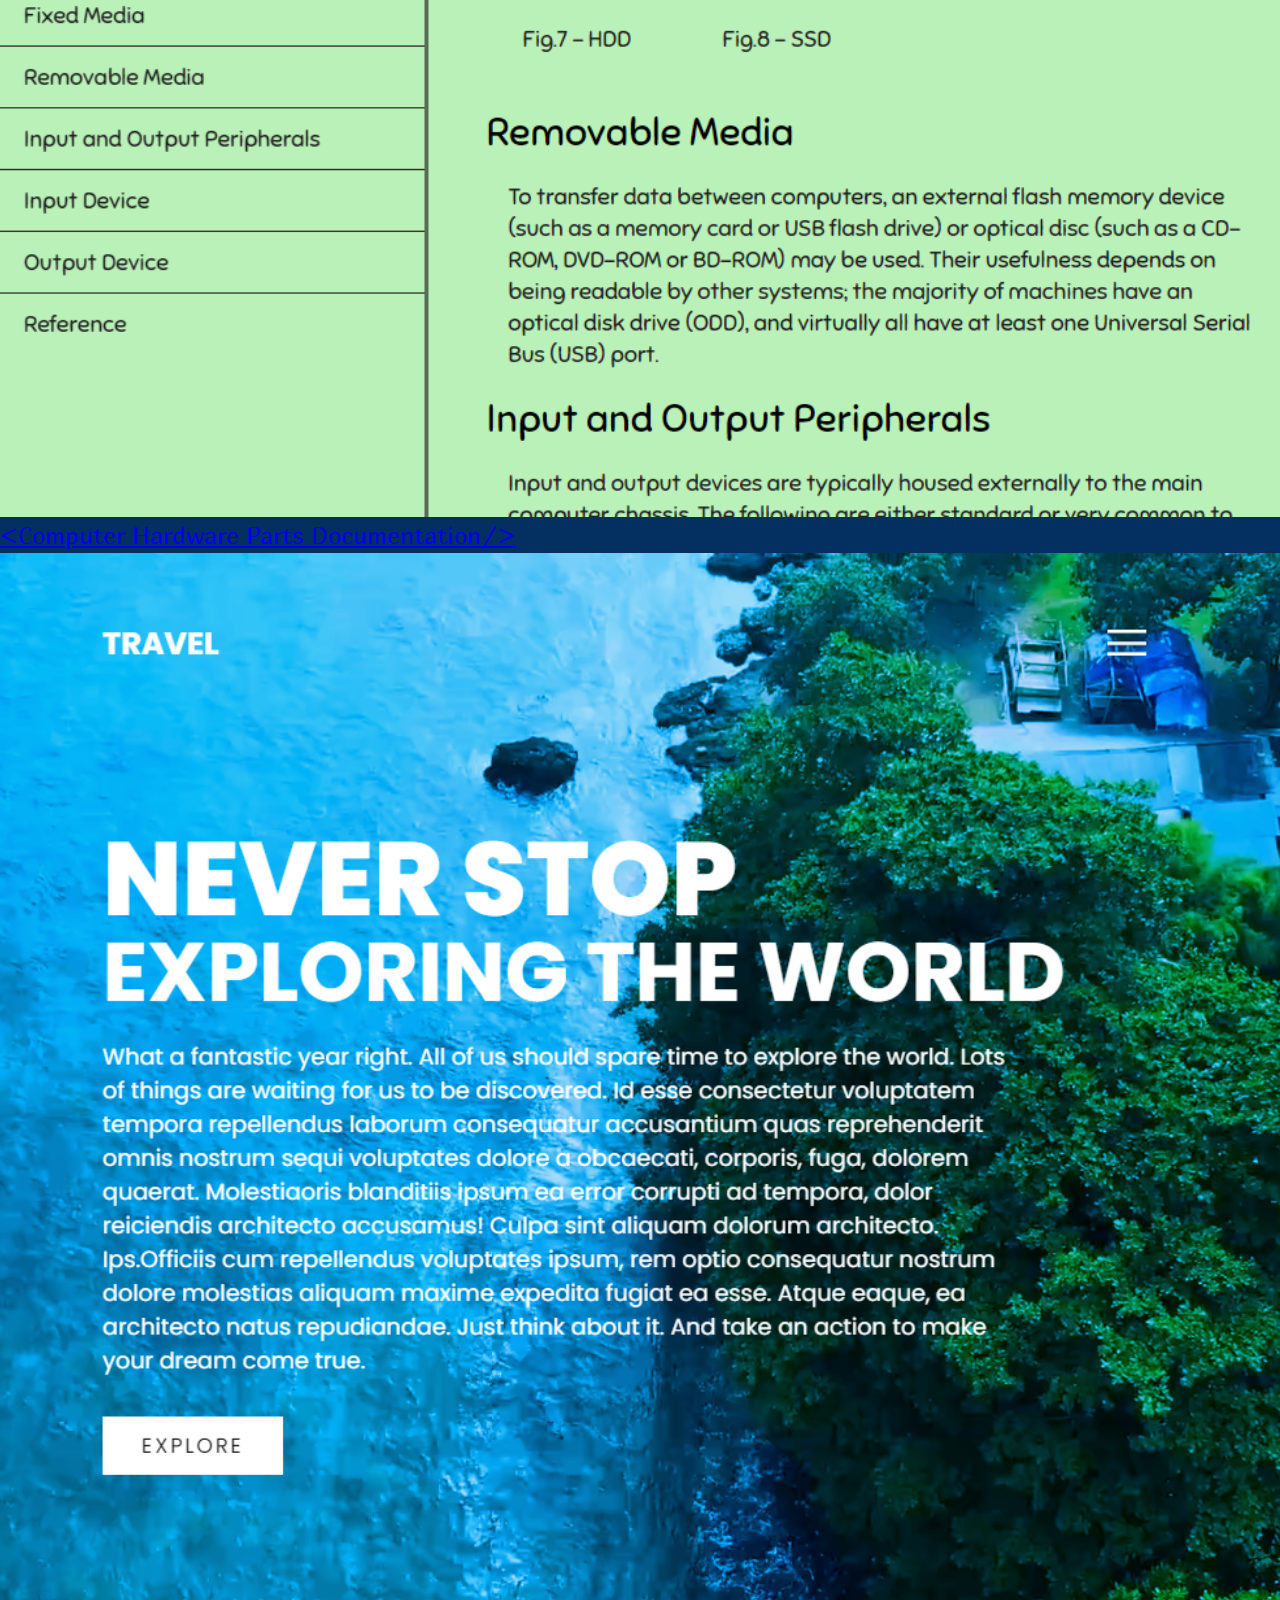
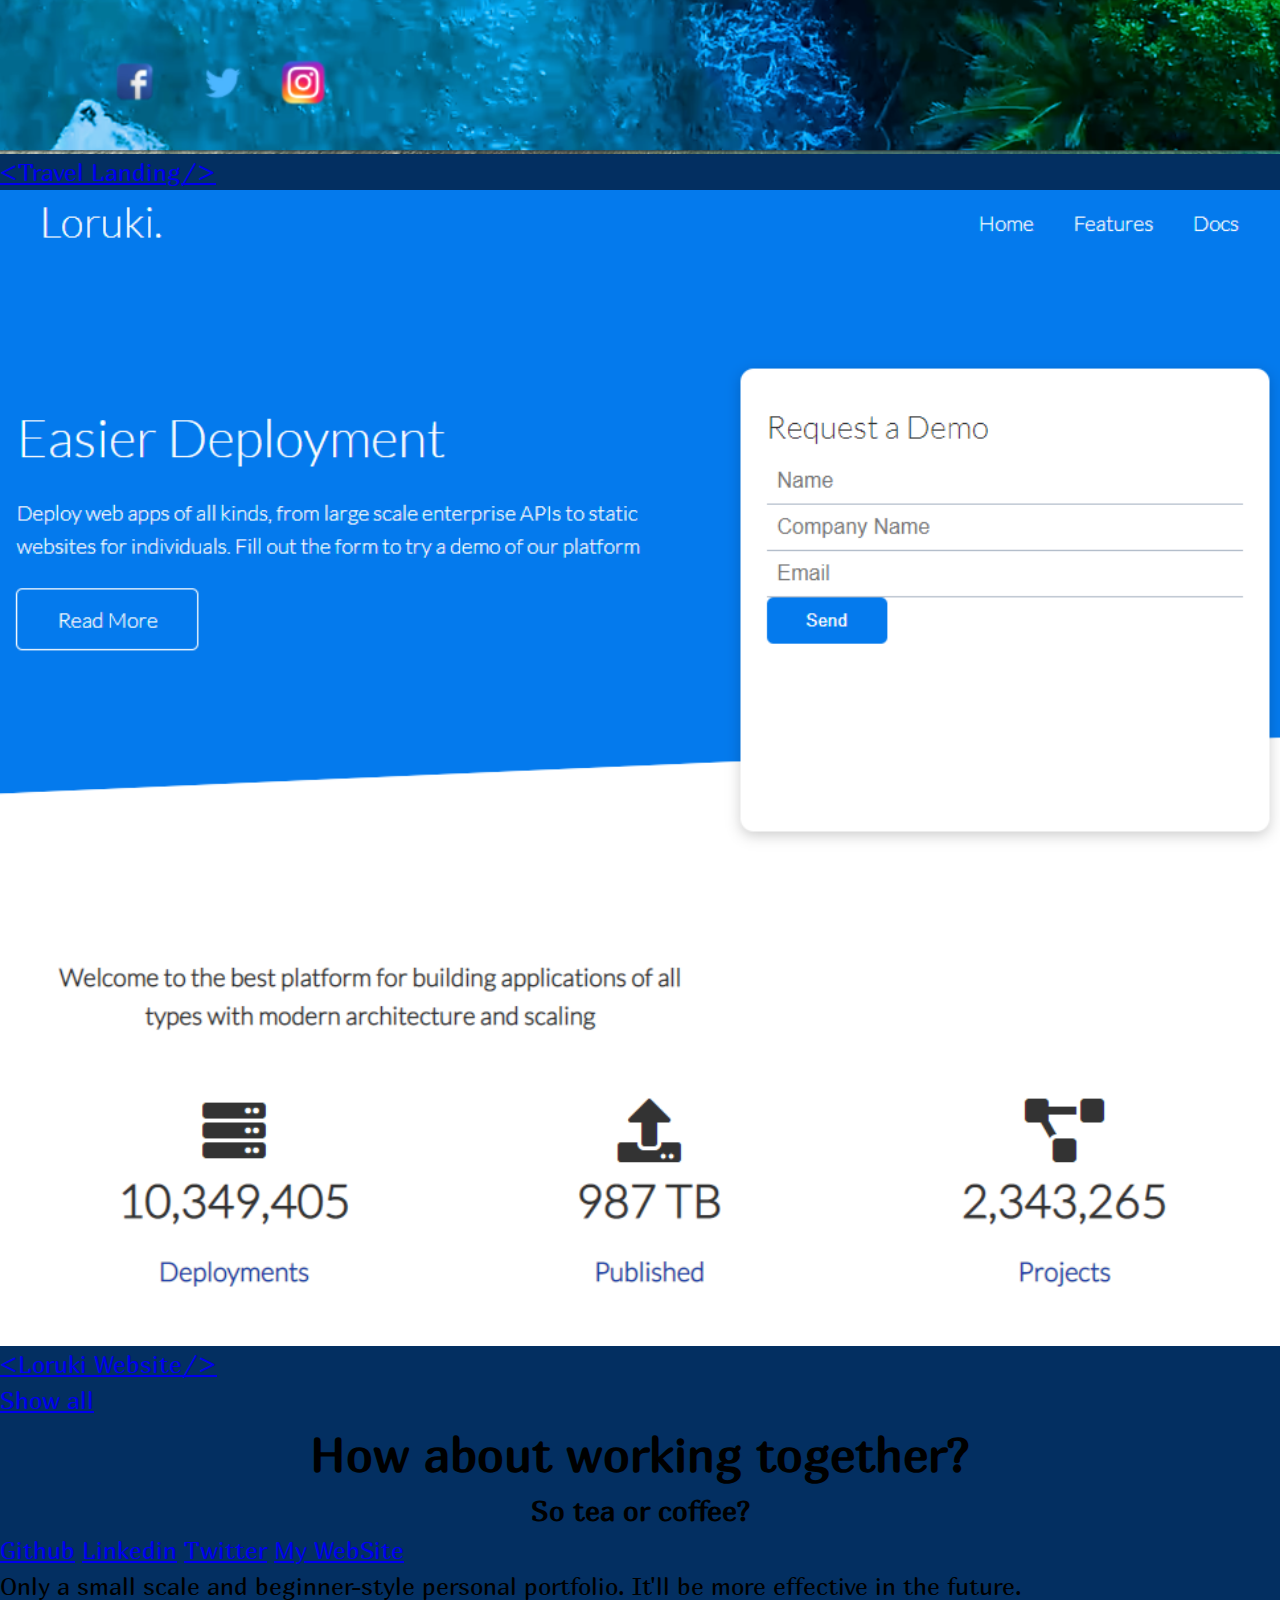
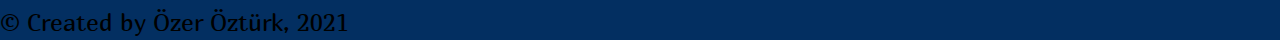
==== commit e149e964: "basic media queries added. and welcome section created as a flex display." ====
--- a/Personal Portfolio Webpage/index.html
+++ b/Personal Portfolio Webpage/index.html
@@ -24,7 +24,7 @@
 
     <section class="welcome" id="welcome-section">
         <h1>Hey I'm Özer</h1>
-        <h2>a front end developer</h2>
+        <h3>a front end developer</h3>
     </section>
         
 <!--     showcase -->
--- a/Personal Portfolio Webpage/style.css
+++ b/Personal Portfolio Webpage/style.css
@@ -9,8 +9,39 @@
     line-height: 1.6;
     background-color: rgb(3, 47, 97);
     line-height: 1.5;
+    font-size: 1.5em;
+    scroll-behavior: smooth;
 }
 
+@media (max-width:800px){
+    body{
+        font-size:60%;
+    }
+}
+
+@media (max-width:550px){
+    body{
+        font-size:50%;
+    }
+}
+
+
+@media (max-width:350px){
+    body{
+        font-size:40%;
+    }
+}
+
+h1, h2, h3{
+text-align: center;
+}
+
+img{
+    display: block;
+    width: 100%;
+}
+
+/* navbar-section */
 
 nav{
     padding: 10px;
@@ -25,6 +56,7 @@
     font-size: 22px;
     width: 100%;
     border: 1px solid black;
+    box-shadow: 0 2px 0 rgba(0,0,0,0.5);
  
 }
 
@@ -41,6 +73,41 @@
 nav li:hover{
     color:rgb(0, 13, 128)
 }
+
+@media (max-width: 800px){
+    nav{
+        font-size: 16px;
+        height: 75px;
+    }
+}
+
+/* welcome-section */
+.welcome{
+    display: flex;
+    flex-direction: column;
+    justify-content: center;
+    align-items: center;
+    width: 100%;
+    height: 100vh;
+    background-color: rgb(2, 46, 88);
+}
+
+.welcome > h1{
+    font-size:2em;
+    font-weight: 500;
+    color: rgb(255, 255, 255);
+}
+
+.welcome > h3{
+    font-size:1.2em;
+    font-weight: 200;
+    font-style: italic;
+    color: rgb(1, 161, 1);
+}
+
+
+/* project-section */
+
 
 .container{
     display: flex;
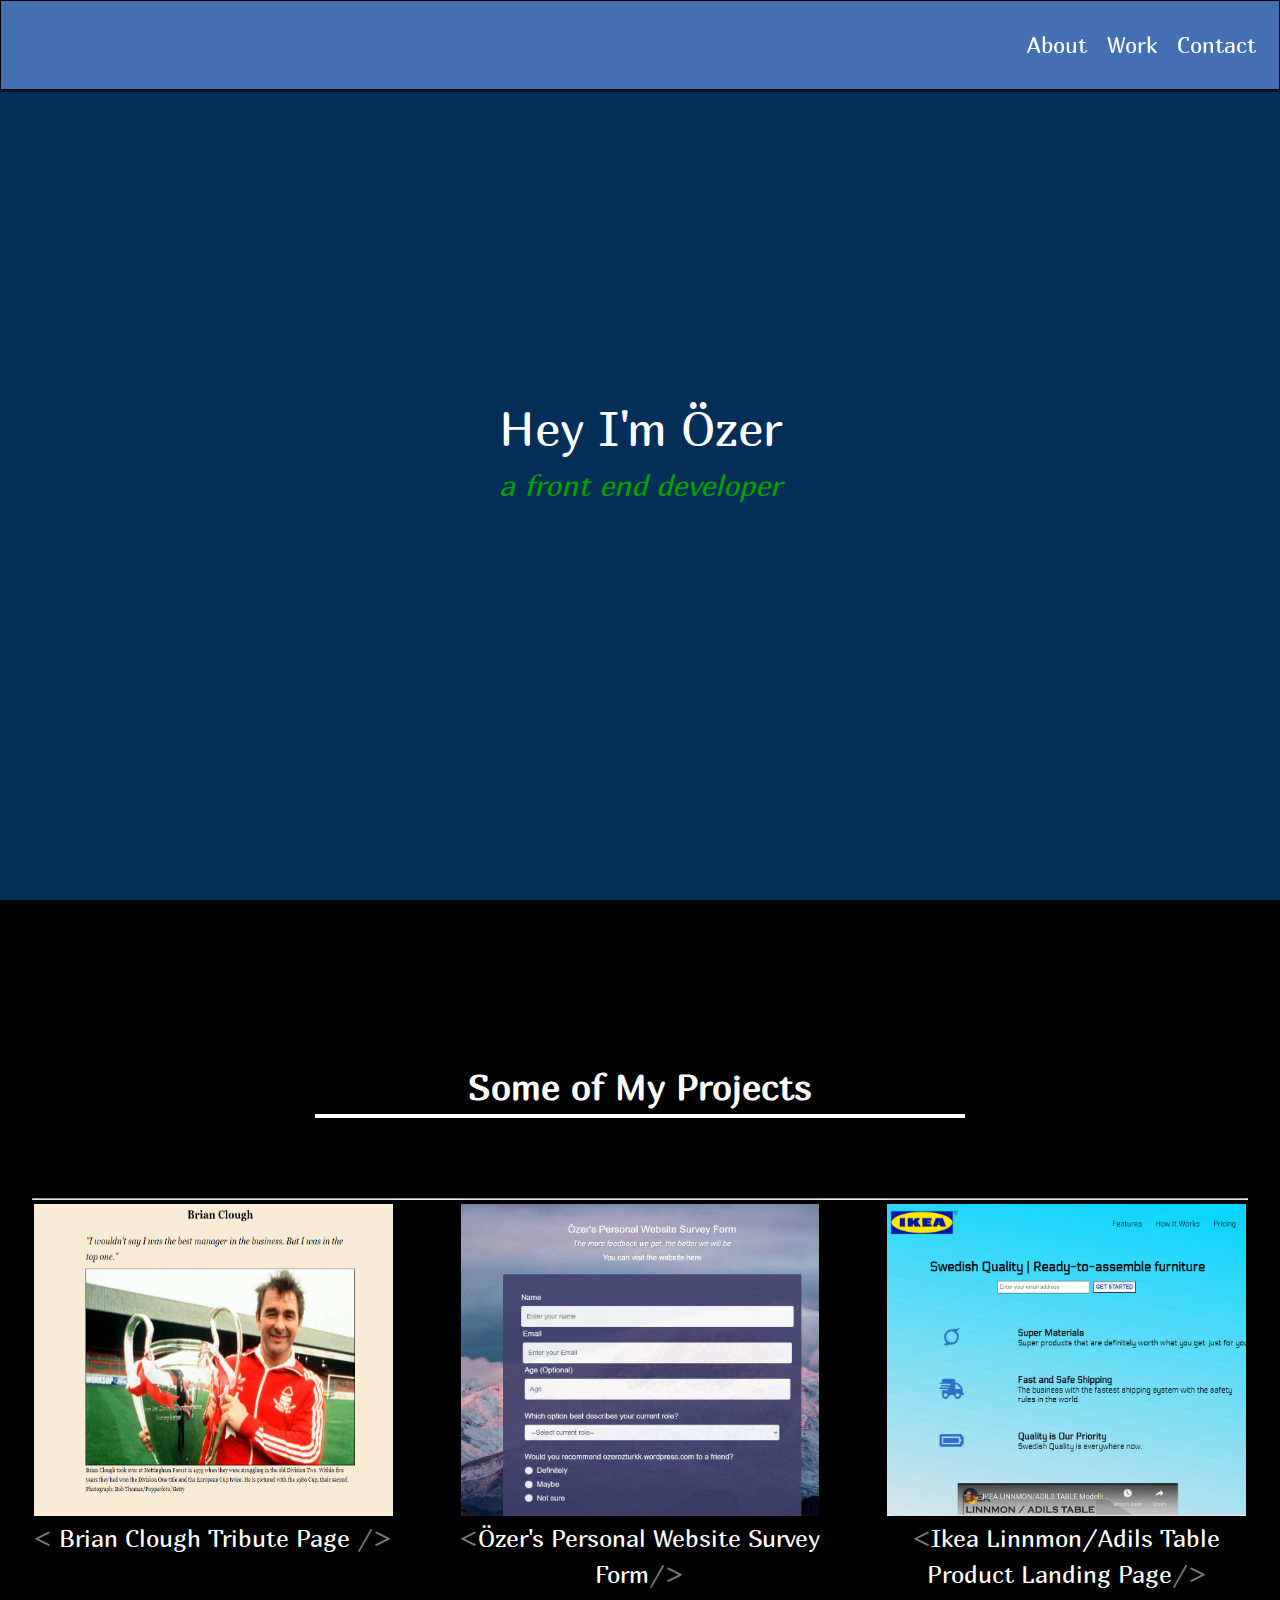
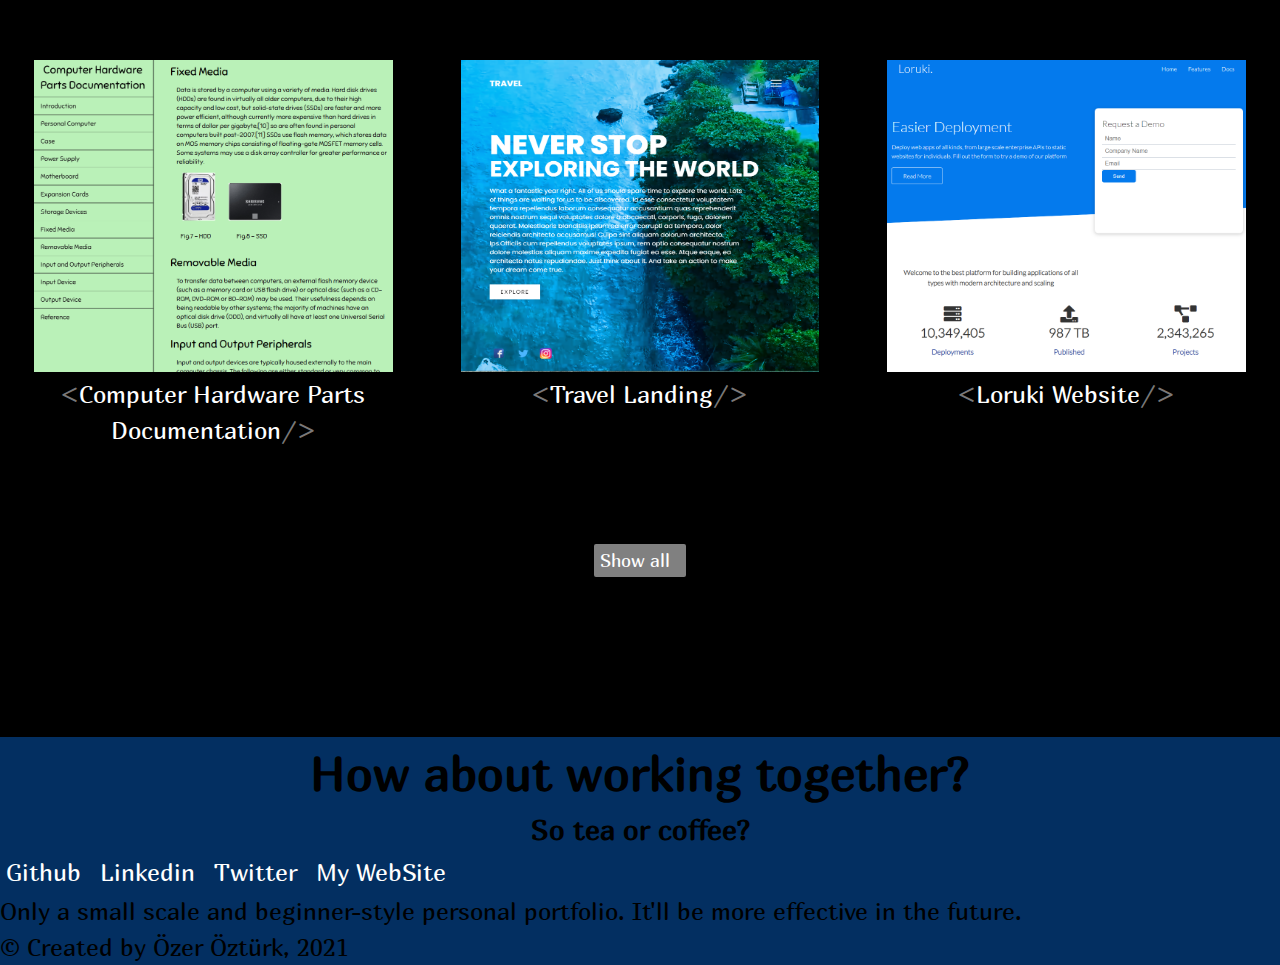
==== commit eb6de208: "project(showcase) section grid display applied with hover and some transitions." ====
--- a/Personal Portfolio Webpage/index.html
+++ b/Personal Portfolio Webpage/index.html
@@ -29,7 +29,7 @@
         
 <!--     showcase -->
      <section class="showcase" id="projects">
-            <h1 id="project-header">Some of My Projects </h1>
+            <h2 class="project-header">Some of My Projects </h2>
             <hr>
             <div class="cover-grid">
                 <a href="https://codepen.io/ozerozturk/full/qBqPGOO" target="_blank" class="project project-title">
--- a/Personal Portfolio Webpage/style.css
+++ b/Personal Portfolio Webpage/style.css
@@ -39,6 +39,11 @@
 img{
     display: block;
     width: 100%;
+}
+
+a{
+    text-decoration: none;
+    color:white;
 }
 
 /* navbar-section */
@@ -106,27 +111,98 @@
 }
 
 
-/* project-section */
-
-
-.container{
-    display: flex;
-    align-items: center;
-    flex-wrap: wrap;
-    justify-content: space-around;
-    margin:auto;
-    padding-left:25px;
-    padding-right:25px;
-}
-    
-
-.row-3{
-    flex-basis: 30%;
-    padding: 10px;
-    min-width: 200px;
-    margin-bottom:50px; 
-}
-
-.cover figure{
-    width: 30px;
-}+/* project-section (showcase)*/
+
+.showcase{
+    text-align: center;
+    padding: 10rem 2rem;
+    background-color: black;
+}  
+
+
+.project-header{
+    max-width: 650px;
+    margin:0 auto 5rem auto;
+    border-bottom: 0.3rem solid white;
+    color: white;
+}
+
+@media (max-width: 800px){
+    .project-header{
+        font-size:3rem;
+    }
+}
+
+@media (max-width: 550px){
+    .project-header{
+        font-size:1.75rem;
+    }
+}
+
+
+.cover-grid {
+    display: grid;
+    grid-template-columns: repeat(auto-fit,minmax(320px,1fr));
+    grid-gap:4rem;
+    max-width: 1280px;
+    margin:0 auto;
+    margin-bottom: 6rem;
+}
+
+@media (max-width: 800px) {
+    .showcase {
+      padding: 6rem 1rem;
+    }
+  
+    .projects-grid {
+      grid-template-columns: 1fr;
+    }
+  }
+
+  .project{
+      background: black;
+      box-shadow: 1px 1px 2px rgba(0, 0, 0, 0.5);
+      border-radius: 2px;
+  }
+
+.code{
+    color:rgb(121, 120, 120);
+    transition: color 0.4s ease-out;
+}
+
+.project:hover .code{
+    color:#ff7f50;
+}
+
+.project-image{
+    height: 320px;
+    padding: 4px 2px;
+}
+
+.btn{
+    display: inline-block;
+    padding: 3px 6px;
+    border-radius: 2px;
+}
+
+.btn-show-all{
+    font-size:18px;
+    background-color: grey;
+    transition: background 0.3s ease-out;
+}
+
+.btn-show-all:hover{
+    background-color: lightblue;
+}
+
+.btn-show-all:hover > i {
+    transform: translateX(2px);
+  }
+
+  .btn-show-all > i {
+    margin-left: 10px;
+    transform: translateX(0);
+    transition: transform 0.3s ease-out;
+  }
+
+  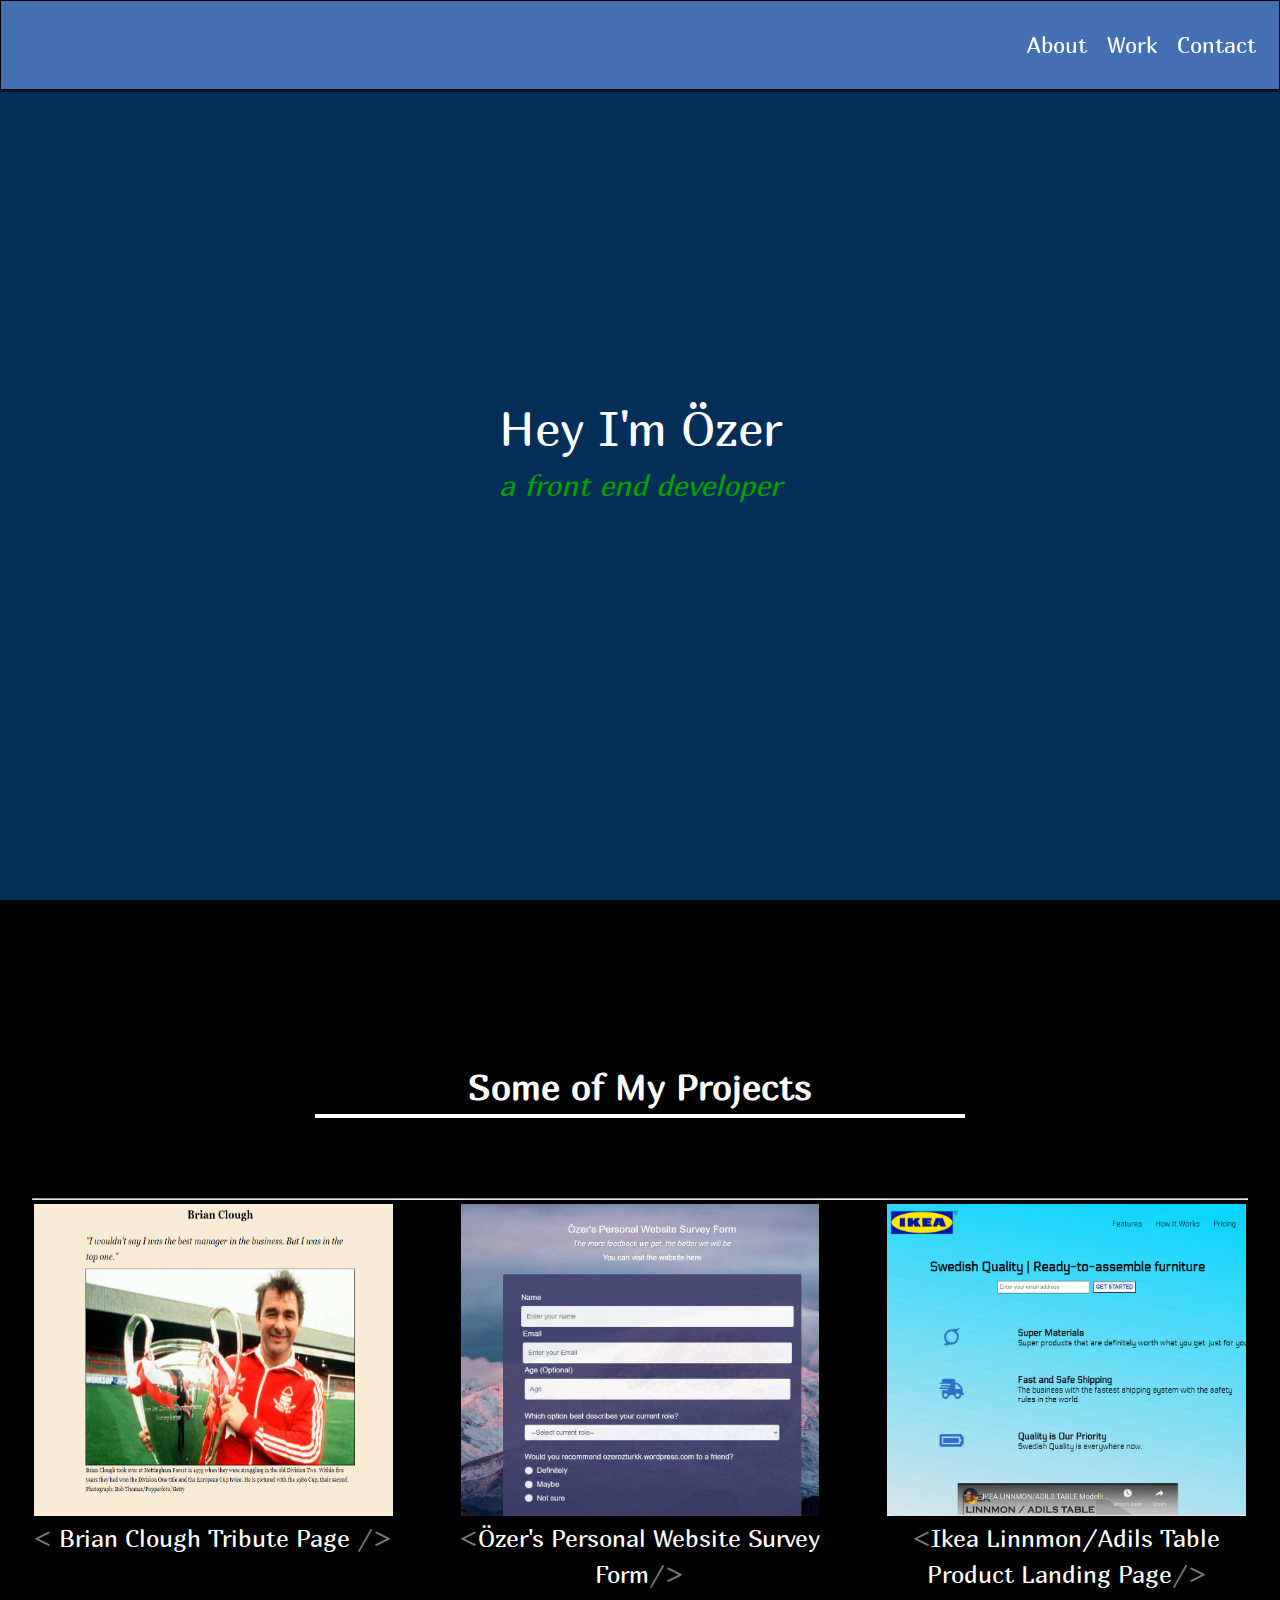
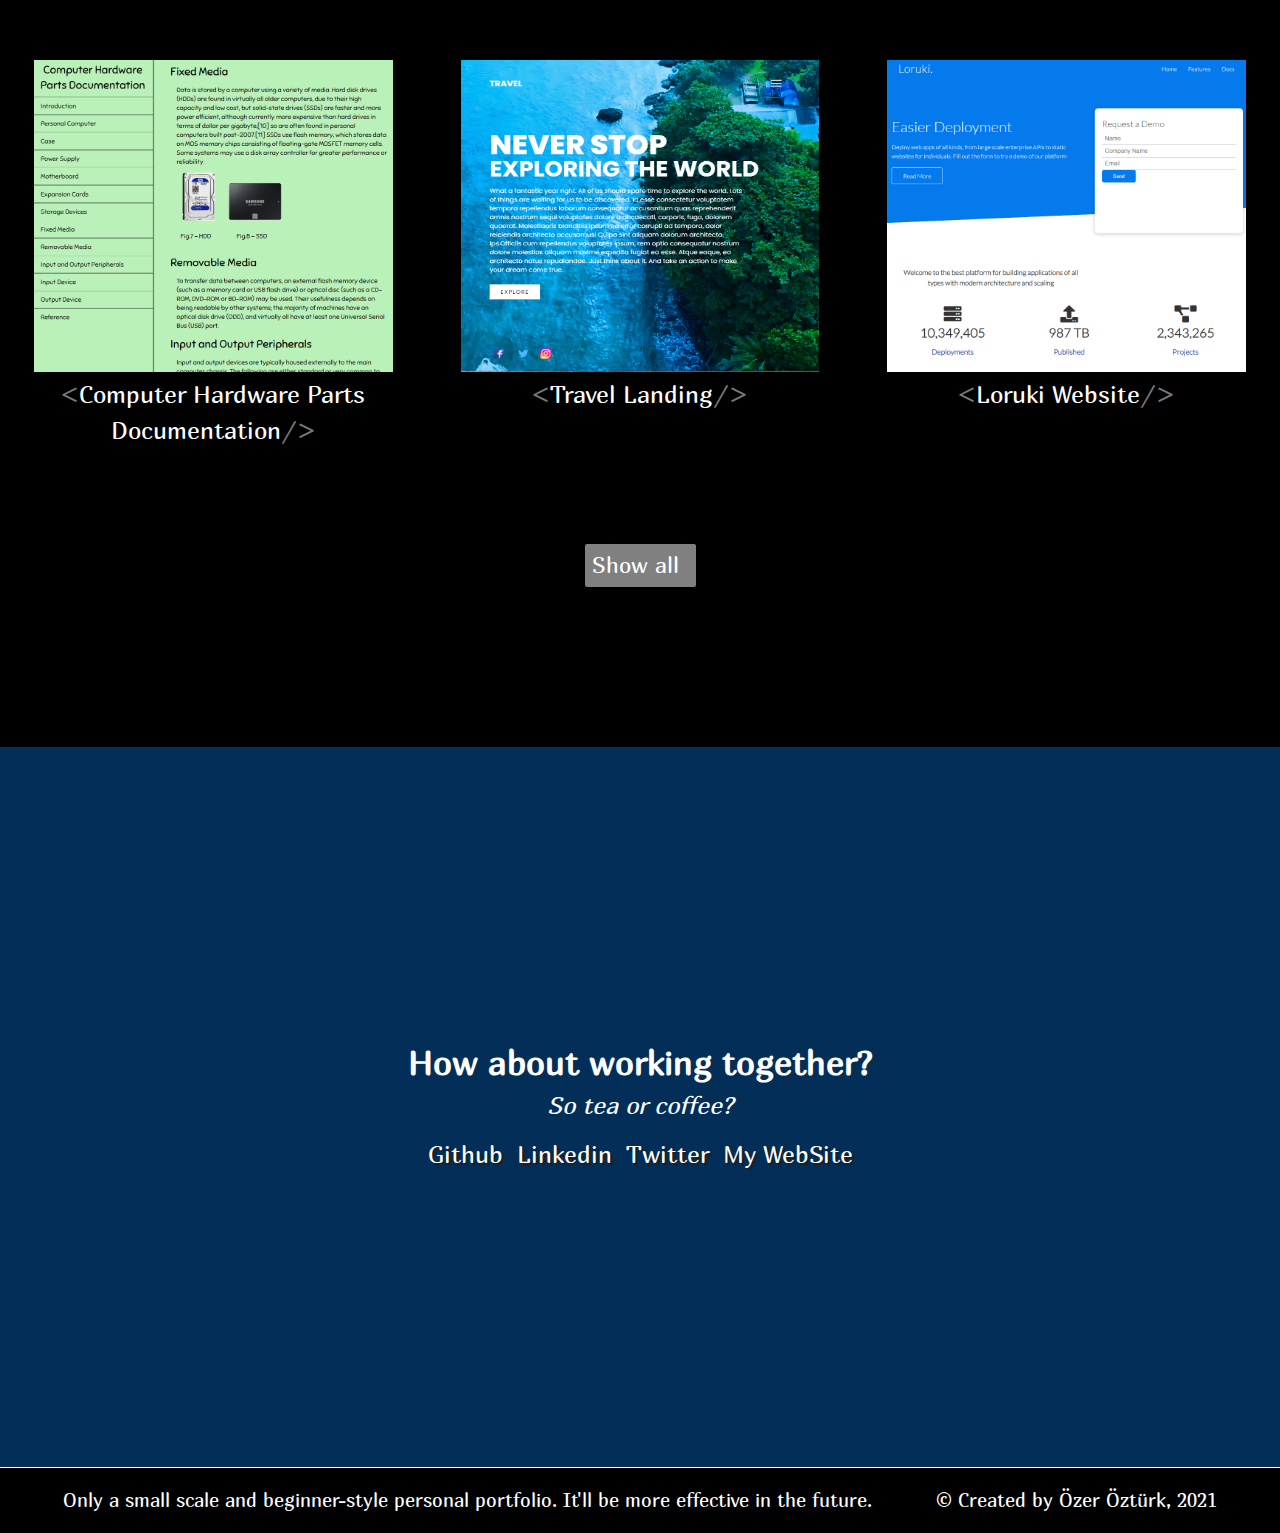
==== commit d837e7d2: "contact, footer section style seems alright." ====
--- a/Personal Portfolio Webpage/index.html
+++ b/Personal Portfolio Webpage/index.html
@@ -64,7 +64,7 @@
        
     <section class="contact-section" id="contact">
             <div class="contact-section-header">
-                <h1>How about working together?</h1>
+                <h2>How about working together?</h2>
                 <h3>So tea or coffee?</h3>
             </div>
             <div class="contact-links" id="Social">
--- a/Personal Portfolio Webpage/style.css
+++ b/Personal Portfolio Webpage/style.css
@@ -181,12 +181,12 @@
 
 .btn{
     display: inline-block;
-    padding: 3px 6px;
+    padding: 5px 7px;
     border-radius: 2px;
 }
 
 .btn-show-all{
-    font-size:18px;
+    font-size:22px;
     background-color: grey;
     transition: background 0.3s ease-out;
 }
@@ -205,4 +205,79 @@
     transition: transform 0.3s ease-out;
   }
 
-  +/*   contact-section */
+
+.contact-section{
+    display: flex;
+    flex-direction: column;
+    justify-content: center;
+    align-items: center;
+    width: 100%;
+    height: 80vh;
+    padding: 0 5px;
+    background-color: rgb(2, 46, 88);;
+}
+
+.contact-section-header >h2 {
+    font-size: 1.4em;
+    color:white;
+}
+
+.contact-section-header > h3 {
+    color:white;
+    font-size: 1em;
+}
+
+@media (max-width:800px){
+    .contact-section-header >h2 {
+        font-size: 2.5em;
+    }
+
+}
+
+.contact-section-header > h3 {
+    font-style: italic;
+    font-weight: 200;
+}
+
+.contact-links {
+    display: flex;
+    justify-content: center;
+    width: 100%;
+    max-width: 980px;
+    margin-top:8px;
+    flex-wrap: wrap;
+}
+
+.contact-details{
+    font-size: 1em;
+    text-shadow: 2px 2px 1px #1f1f1f;
+    transition: transform 0.3s ease-out;
+}
+
+.contact-details:hover{
+    transform: translateY(8px);
+}
+
+/* footer area */
+footer{
+    font-weight: 300;
+    display: flex;
+    justify-content: space-evenly;
+    padding: 8px;
+    background-color: black;
+    color:white;
+    border-top: 1px solid white;
+    font-size: 0.8em;
+}
+
+footer > p {
+    margin: 10px;
+  }
+    
+  @media (max-width: 800px) {
+    footer {
+      flex-direction: column;
+      text-align: center;
+    }
+  }
